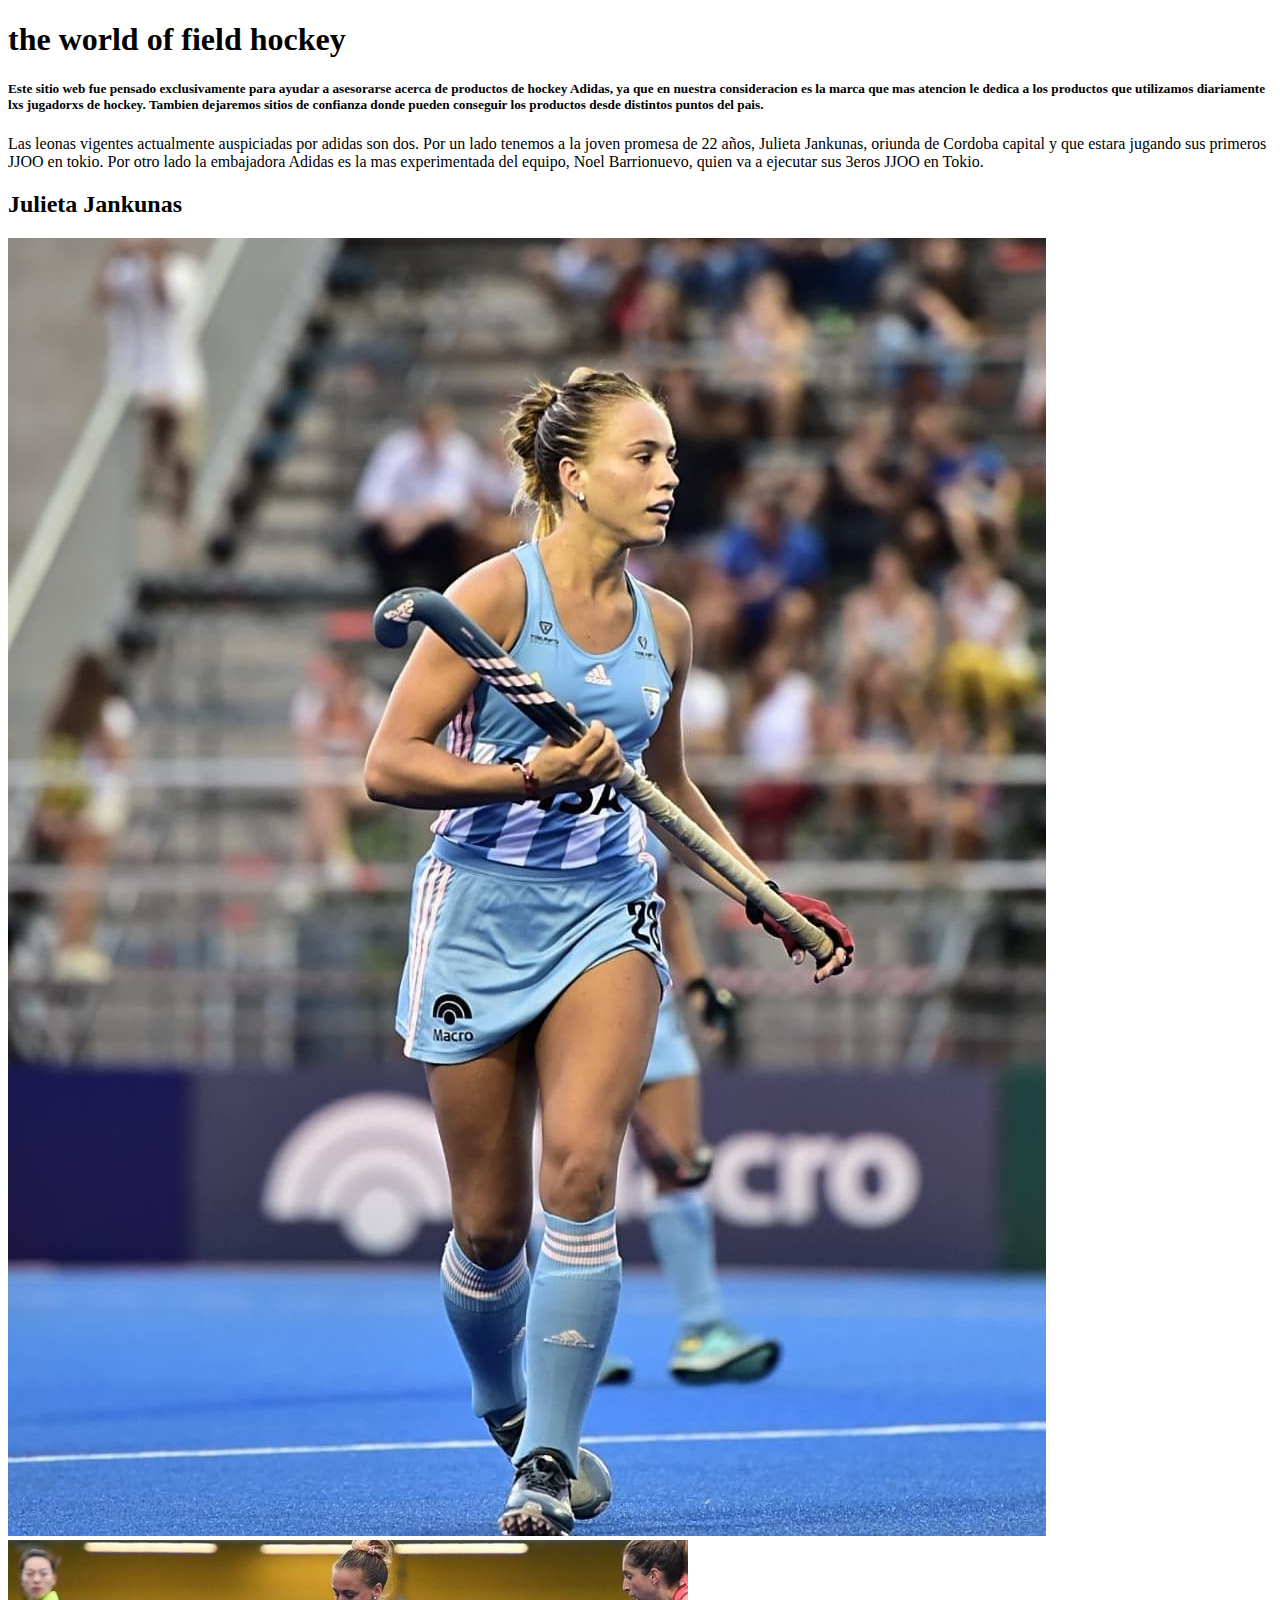
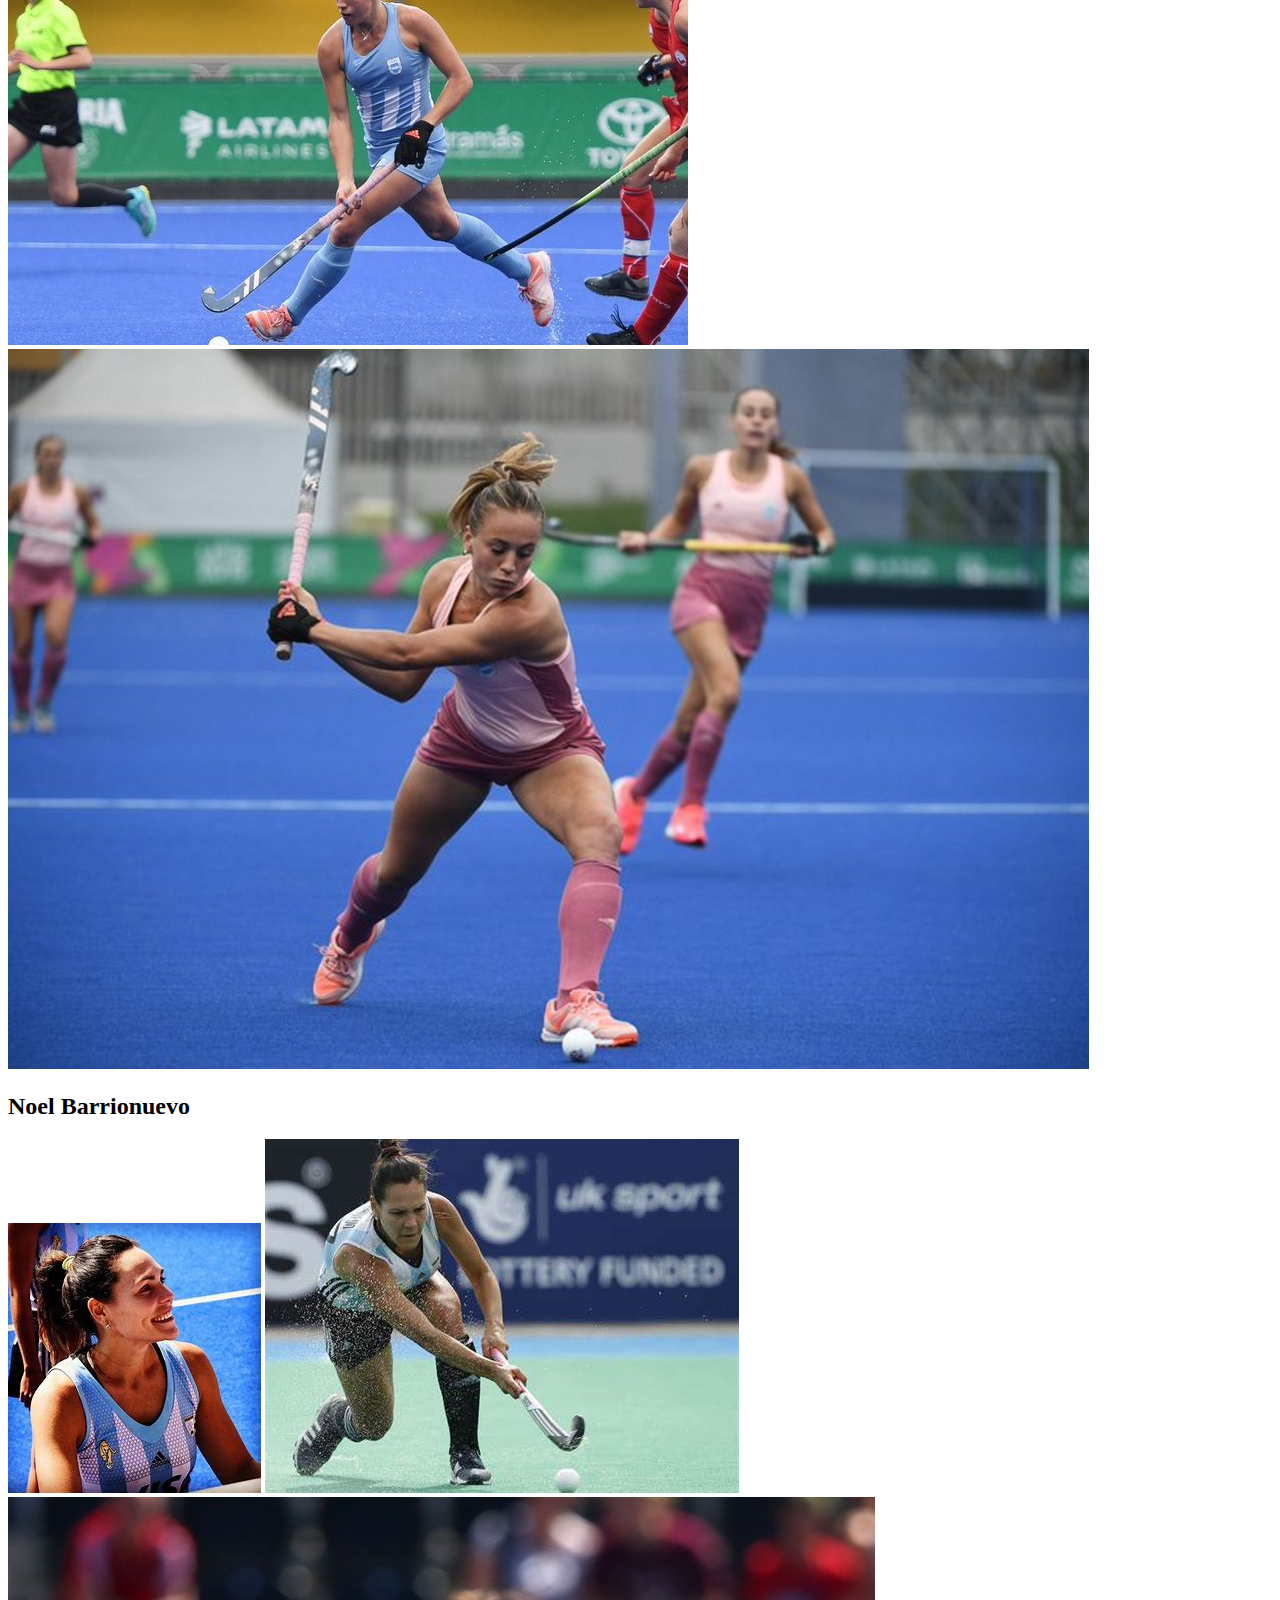
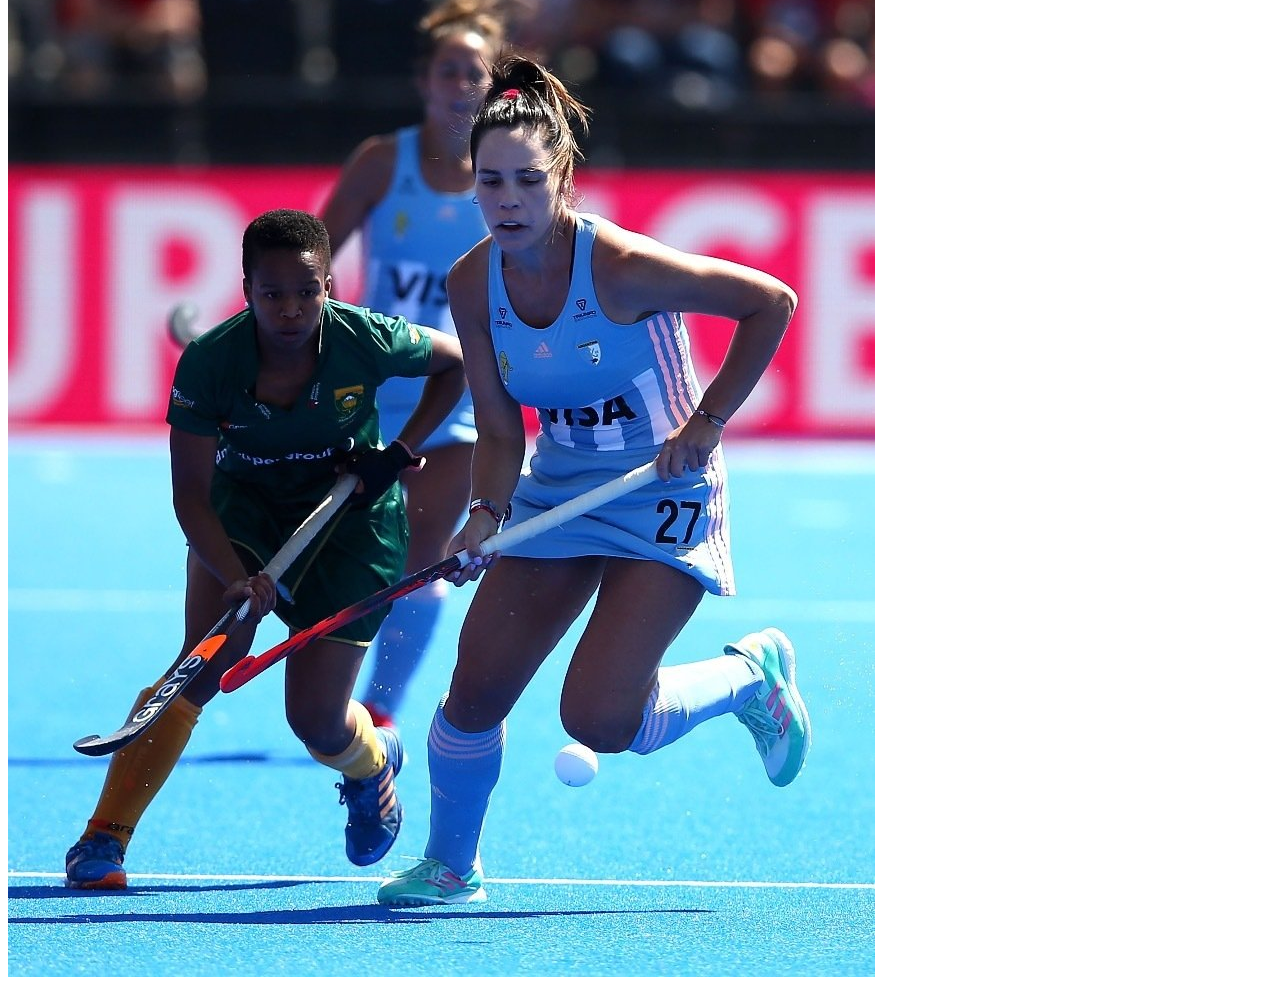
==== index.html @ fdd2796a "Agregue Header al proyecto" ====
<!DOCTYPE html>
<html lang="en">
<head>
    <meta charset="UTF-8">
    <meta http-equiv="X-UA-Compatible" content="IE=edge">
    <meta name="viewport" content="width=device-width, initial-scale=1.0">
    <title>the world of field hockey</title>
</head>
<body>
    <header>
        <h1>the world of field hockey</h1>
        <h5>Este sitio web fue pensado exclusivamente para ayudar a asesorarse acerca de
            productos de hockey Adidas, ya que en nuestra consideracion es la marca que
            mas atencion le dedica a los productos que utilizamos diariamente lxs jugadorxs 
            de hockey. Tambien dejaremos sitios de confianza donde pueden conseguir los productos
            desde distintos puntos del pais.
        </h5>

        <p>Las leonas vigentes actualmente auspiciadas por adidas son dos.
            Por un lado tenemos a la joven promesa de 22 años, Julieta Jankunas, oriunda de 
            Cordoba capital y que estara jugando sus primeros JJOO en tokio.
            Por otro lado la embajadora Adidas es la mas experimentada del equipo, Noel 
            Barrionuevo, quien va  a ejecutar sus 3eros JJOO en Tokio.
        </p>

        <div>
            <h2>Julieta Jankunas</h2>
            <section>
             <img src="images/Jankunas.jpg" alt="Imagen de Julieta Jankunas en su 1er mundial">
             <img src="images/Jankunas 2.jpeg" alt="Imagen de Julieta Jankunas en su 1er mundial">
             <img src="images/Jankunas 3.jpeg" alt="Imagen de Julieta Jankunas en su 1er mundial">
            </section>
        </div>

        <div>
            <h2>Noel Barrionuevo</h2>
            <section>
                <img src="images/Barrionuevo.jpeg" alt="Imagen de Noel Barrionuevo Champions trophy 2018">
                <img src="images/Barrionuevo 2.jpeg" alt="Imagen de Noel Barrionuevo en JJOO Londres 2012">
                <img src="images/Barrionuevo 3.jpg" alt="Imagen de Noel Barrionuevo JJOO Rio 2016">
            </section>
        </div>

    </header>
    
</body>
</html>
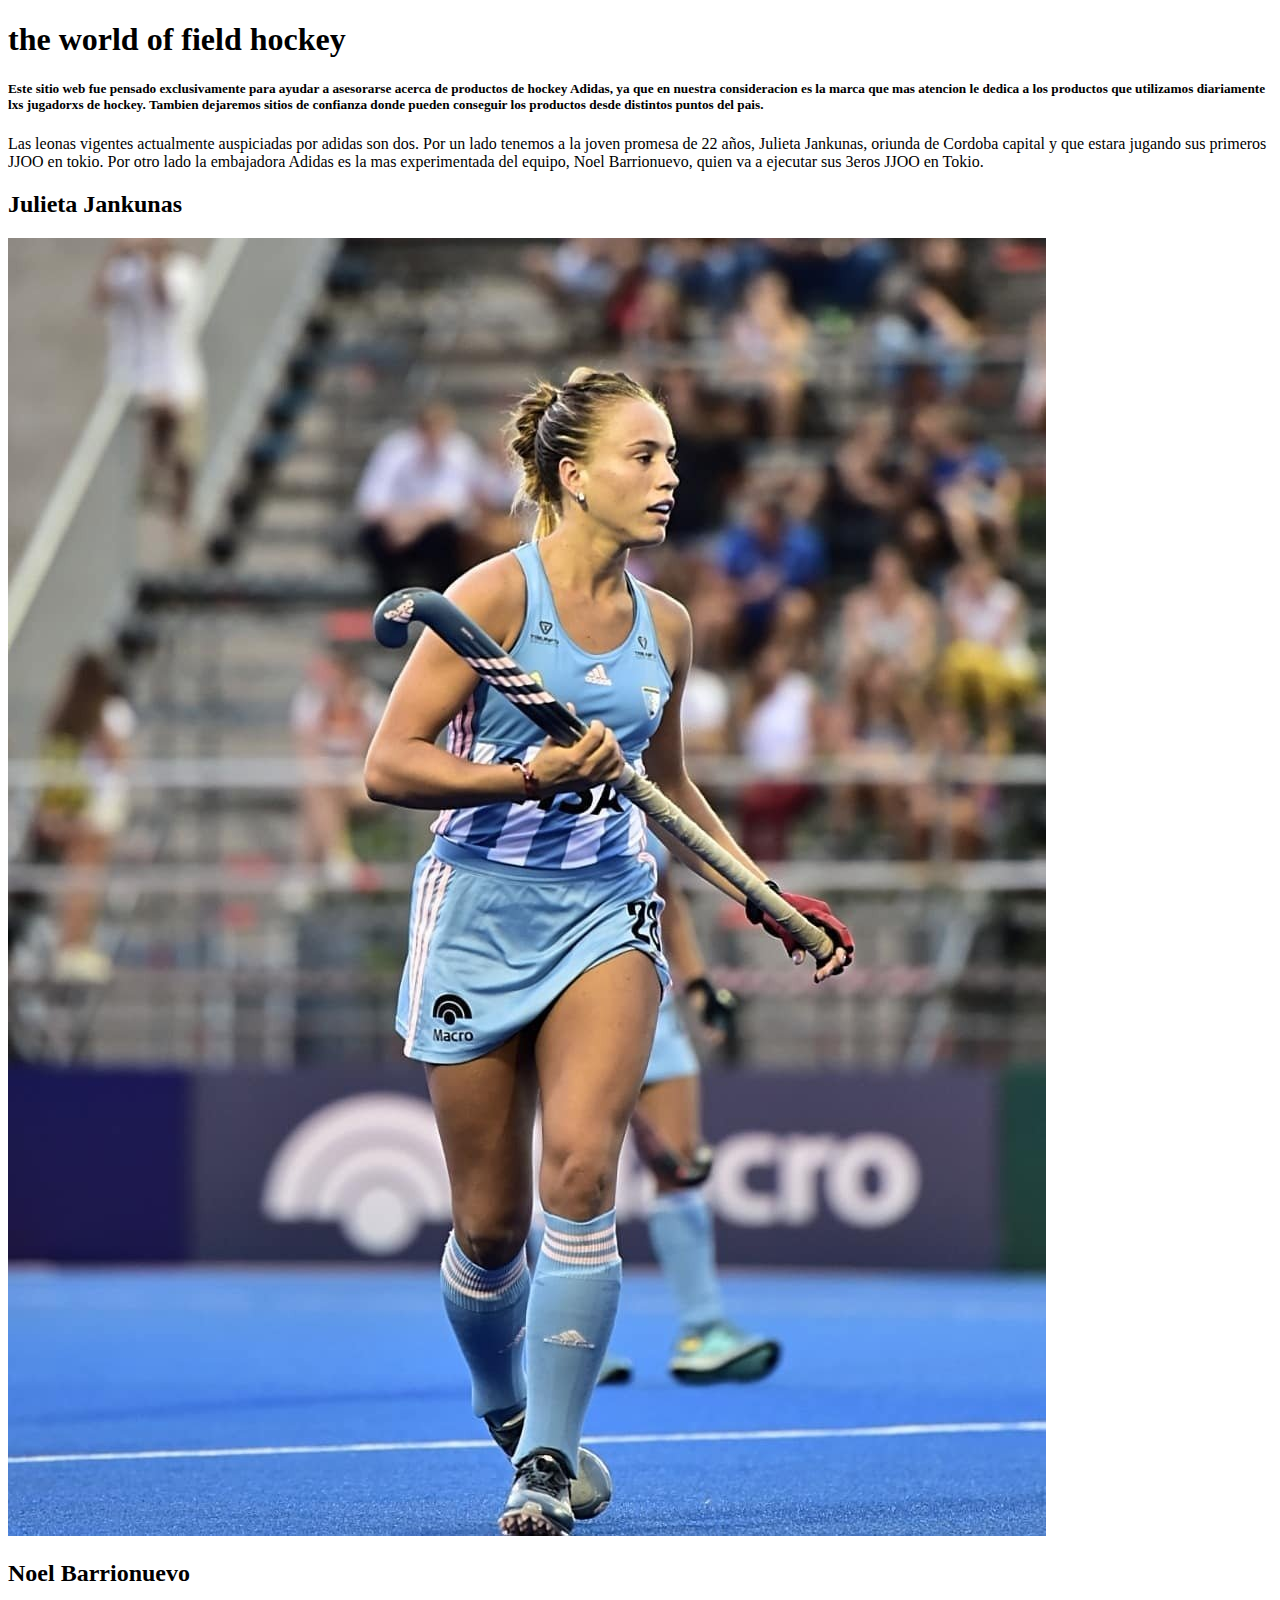
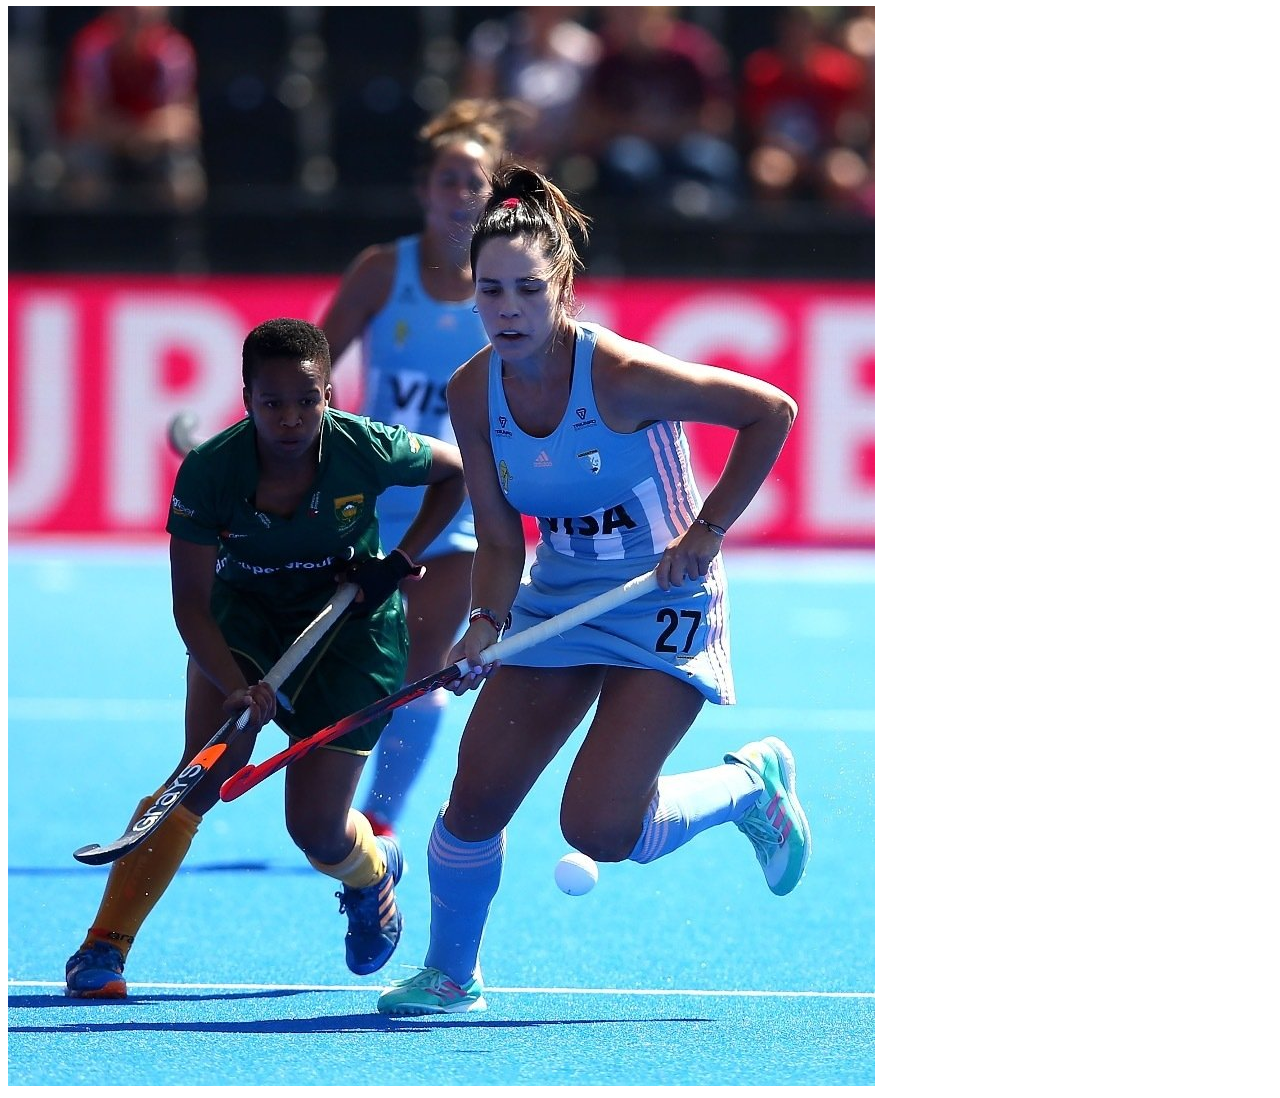
==== commit 49886d36: "Modifique el header" ====
--- a/index.html
+++ b/index.html
@@ -27,17 +27,13 @@
             <h2>Julieta Jankunas</h2>
             <section>
              <img src="images/Jankunas.jpg" alt="Imagen de Julieta Jankunas en su 1er mundial">
-             <img src="images/Jankunas 2.jpeg" alt="Imagen de Julieta Jankunas en su 1er mundial">
-             <img src="images/Jankunas 3.jpeg" alt="Imagen de Julieta Jankunas en su 1er mundial">
             </section>
         </div>
 
         <div>
             <h2>Noel Barrionuevo</h2>
             <section>
-                <img src="images/Barrionuevo.jpeg" alt="Imagen de Noel Barrionuevo Champions trophy 2018">
-                <img src="images/Barrionuevo 2.jpeg" alt="Imagen de Noel Barrionuevo en JJOO Londres 2012">
-                <img src="images/Barrionuevo 3.jpg" alt="Imagen de Noel Barrionuevo JJOO Rio 2016">
+                <img src="images/Barrionuevo 3.jpg" alt="Imagen de Noel Barrionuevo Champions trophy 2018">
             </section>
         </div>
 
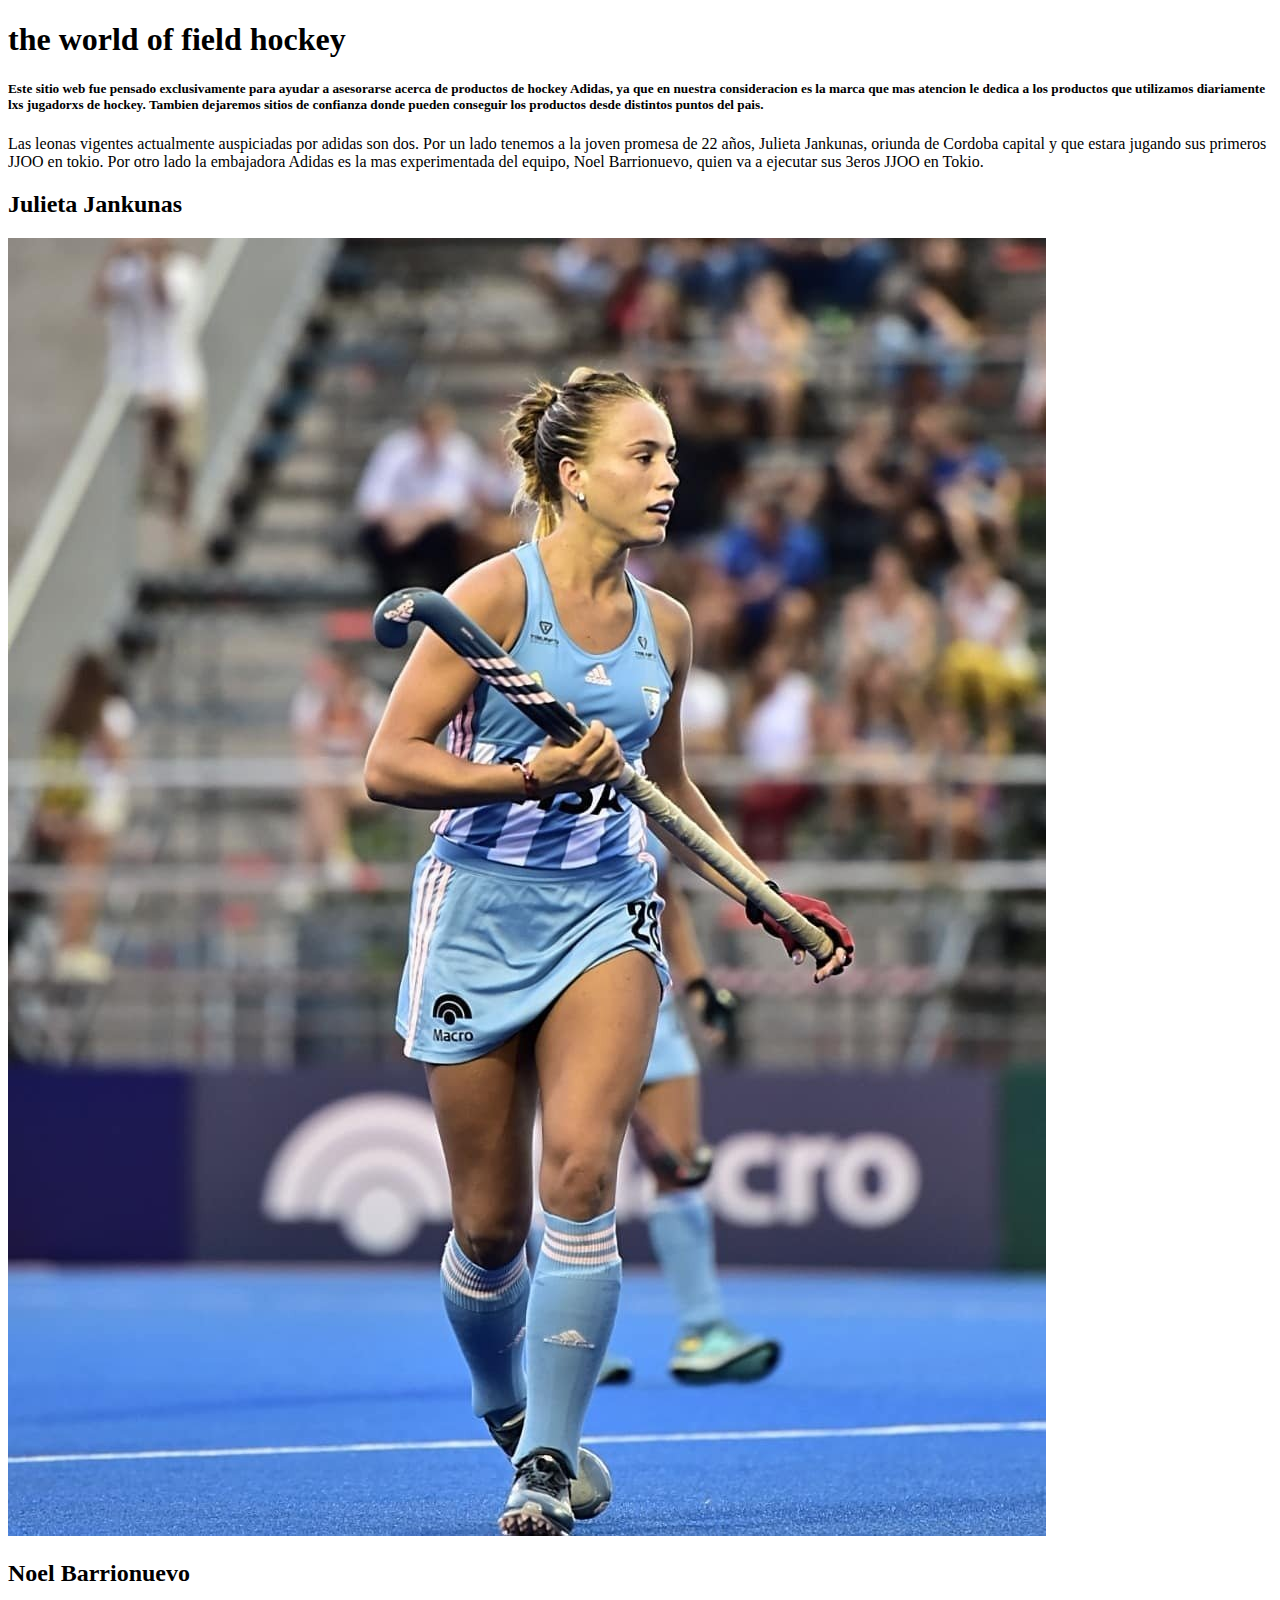
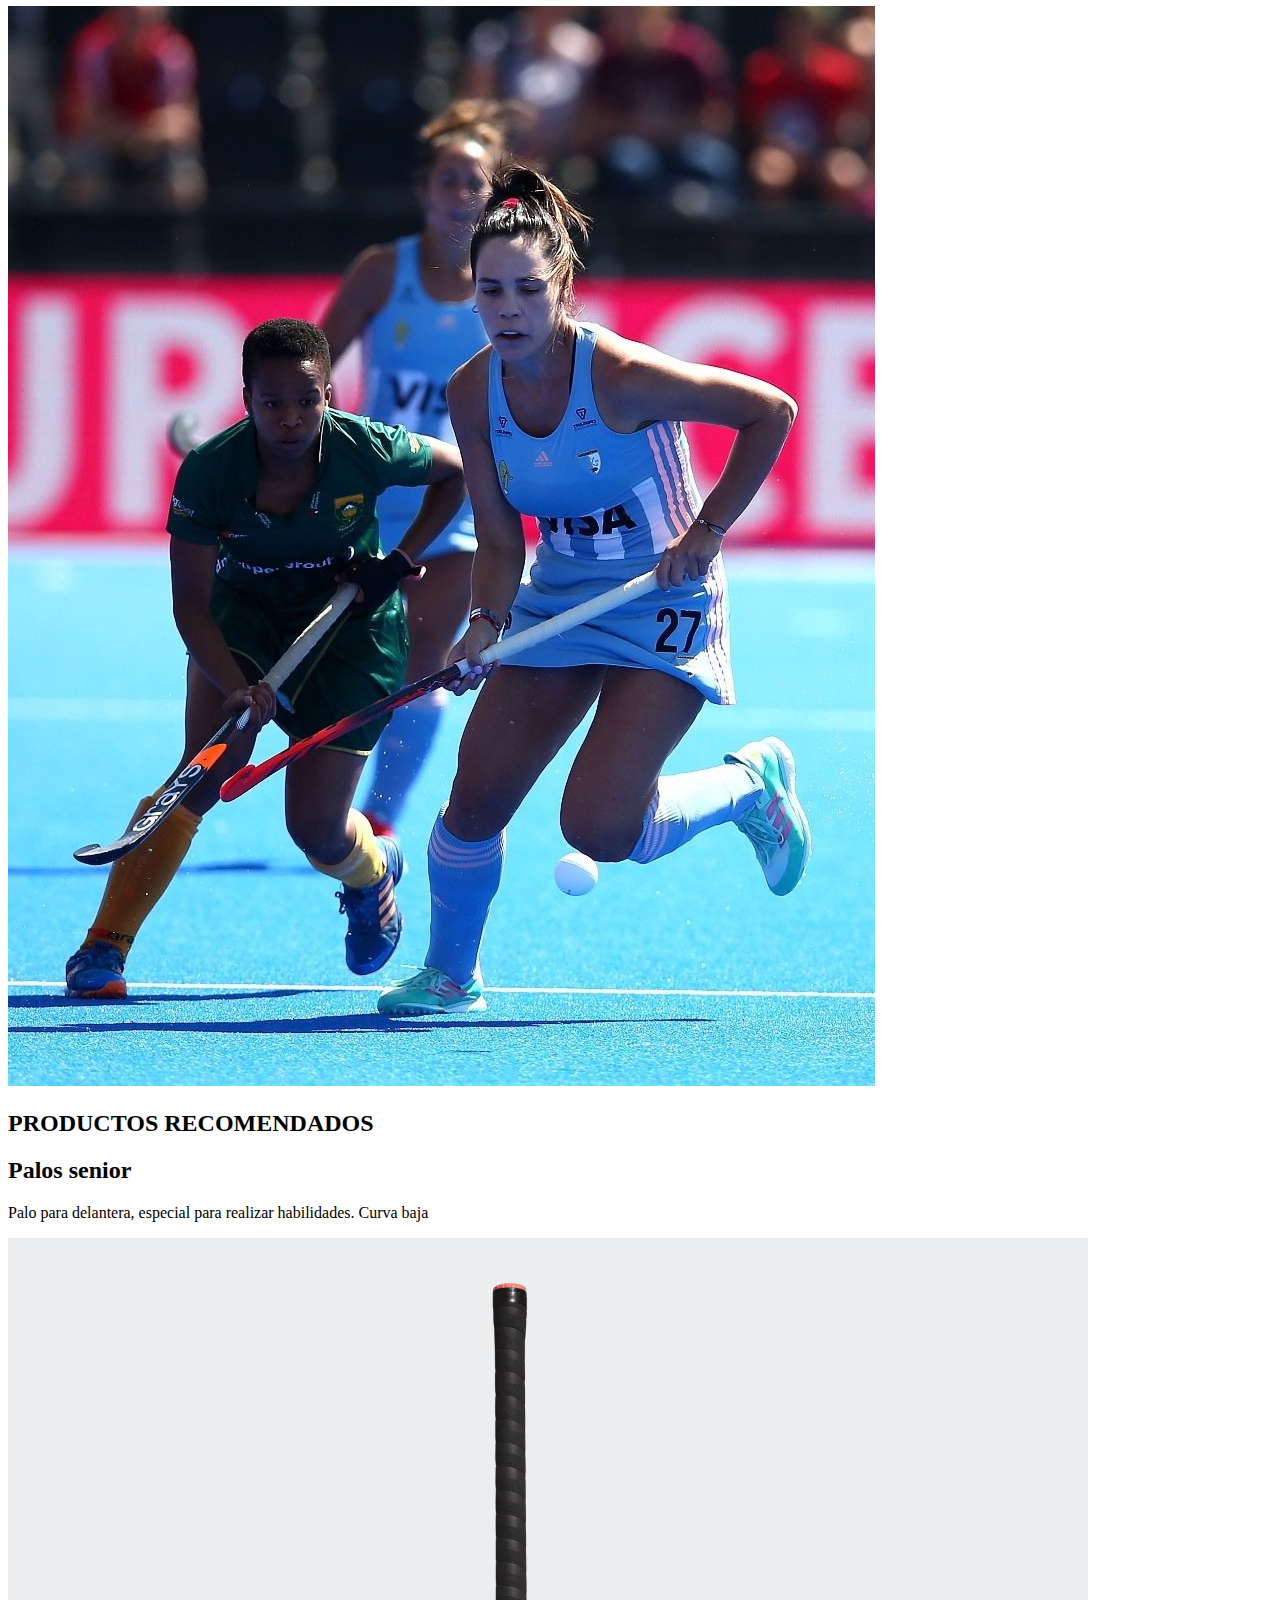
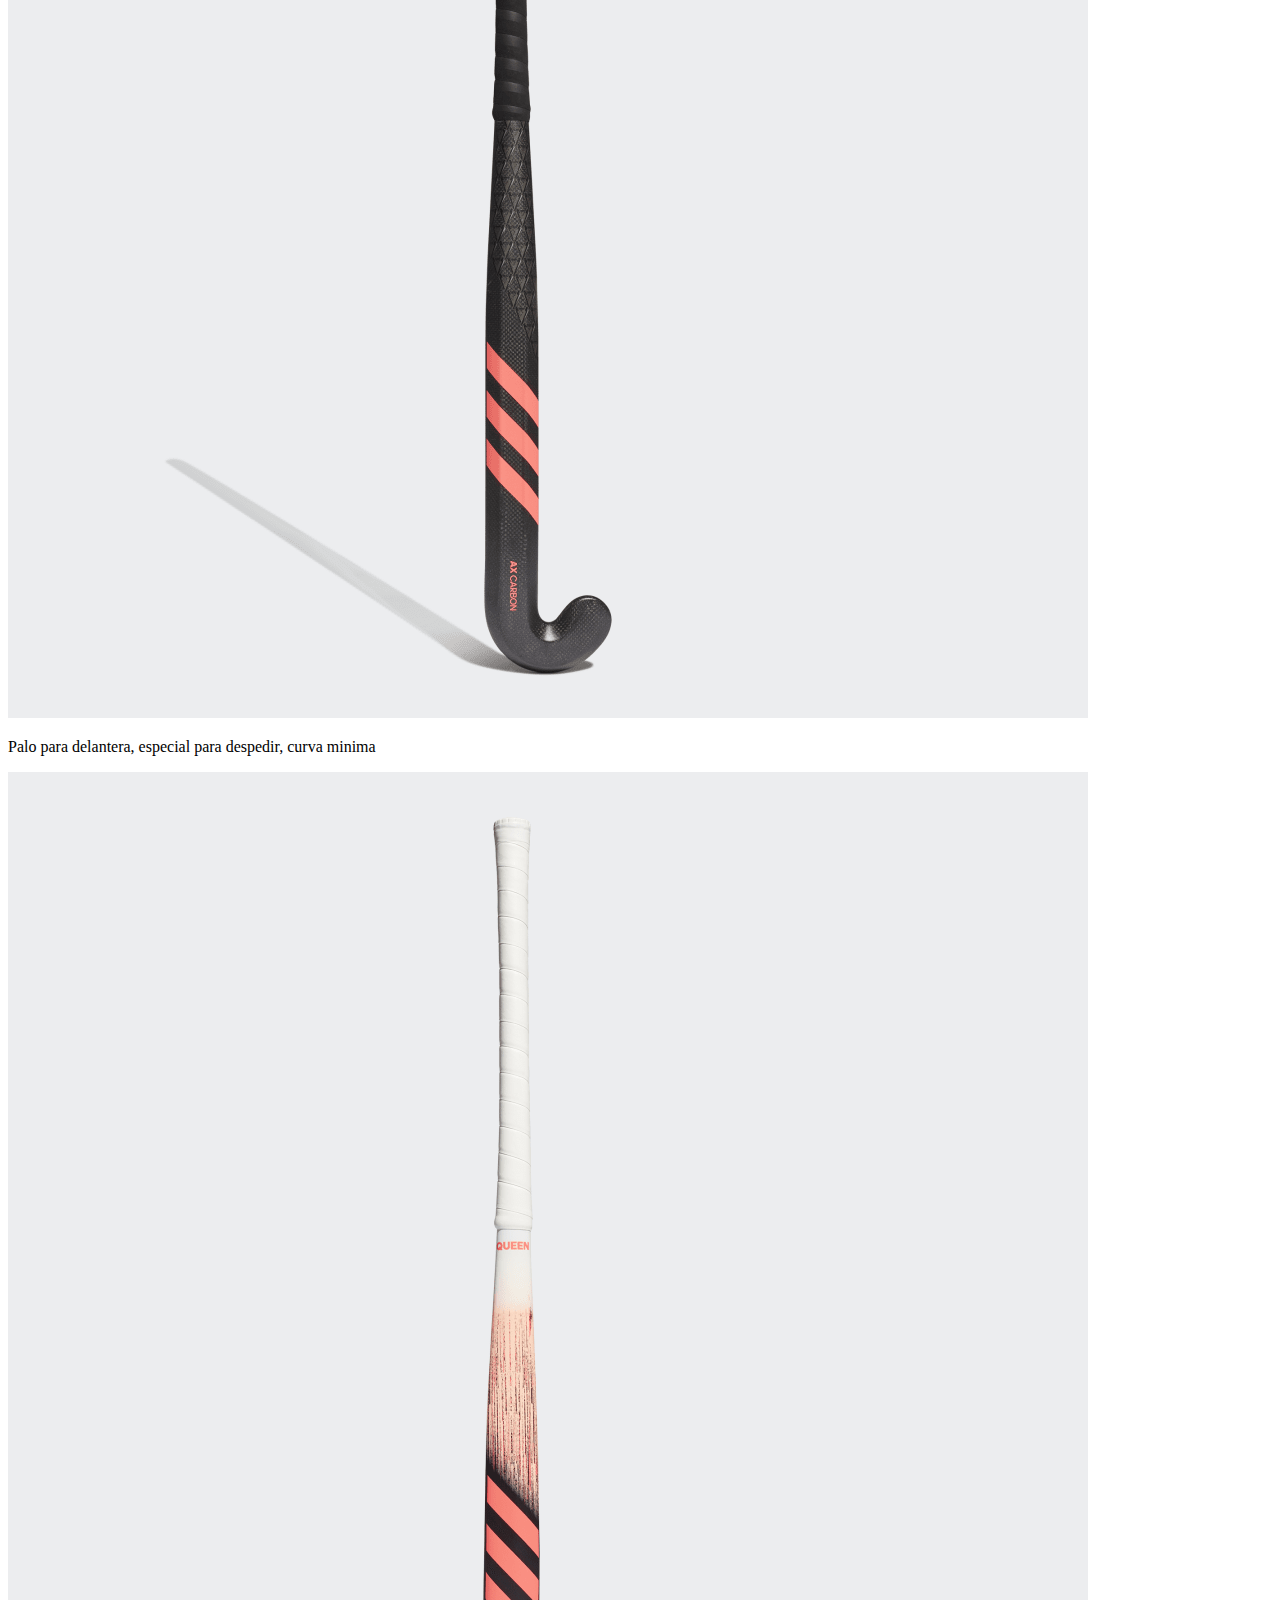
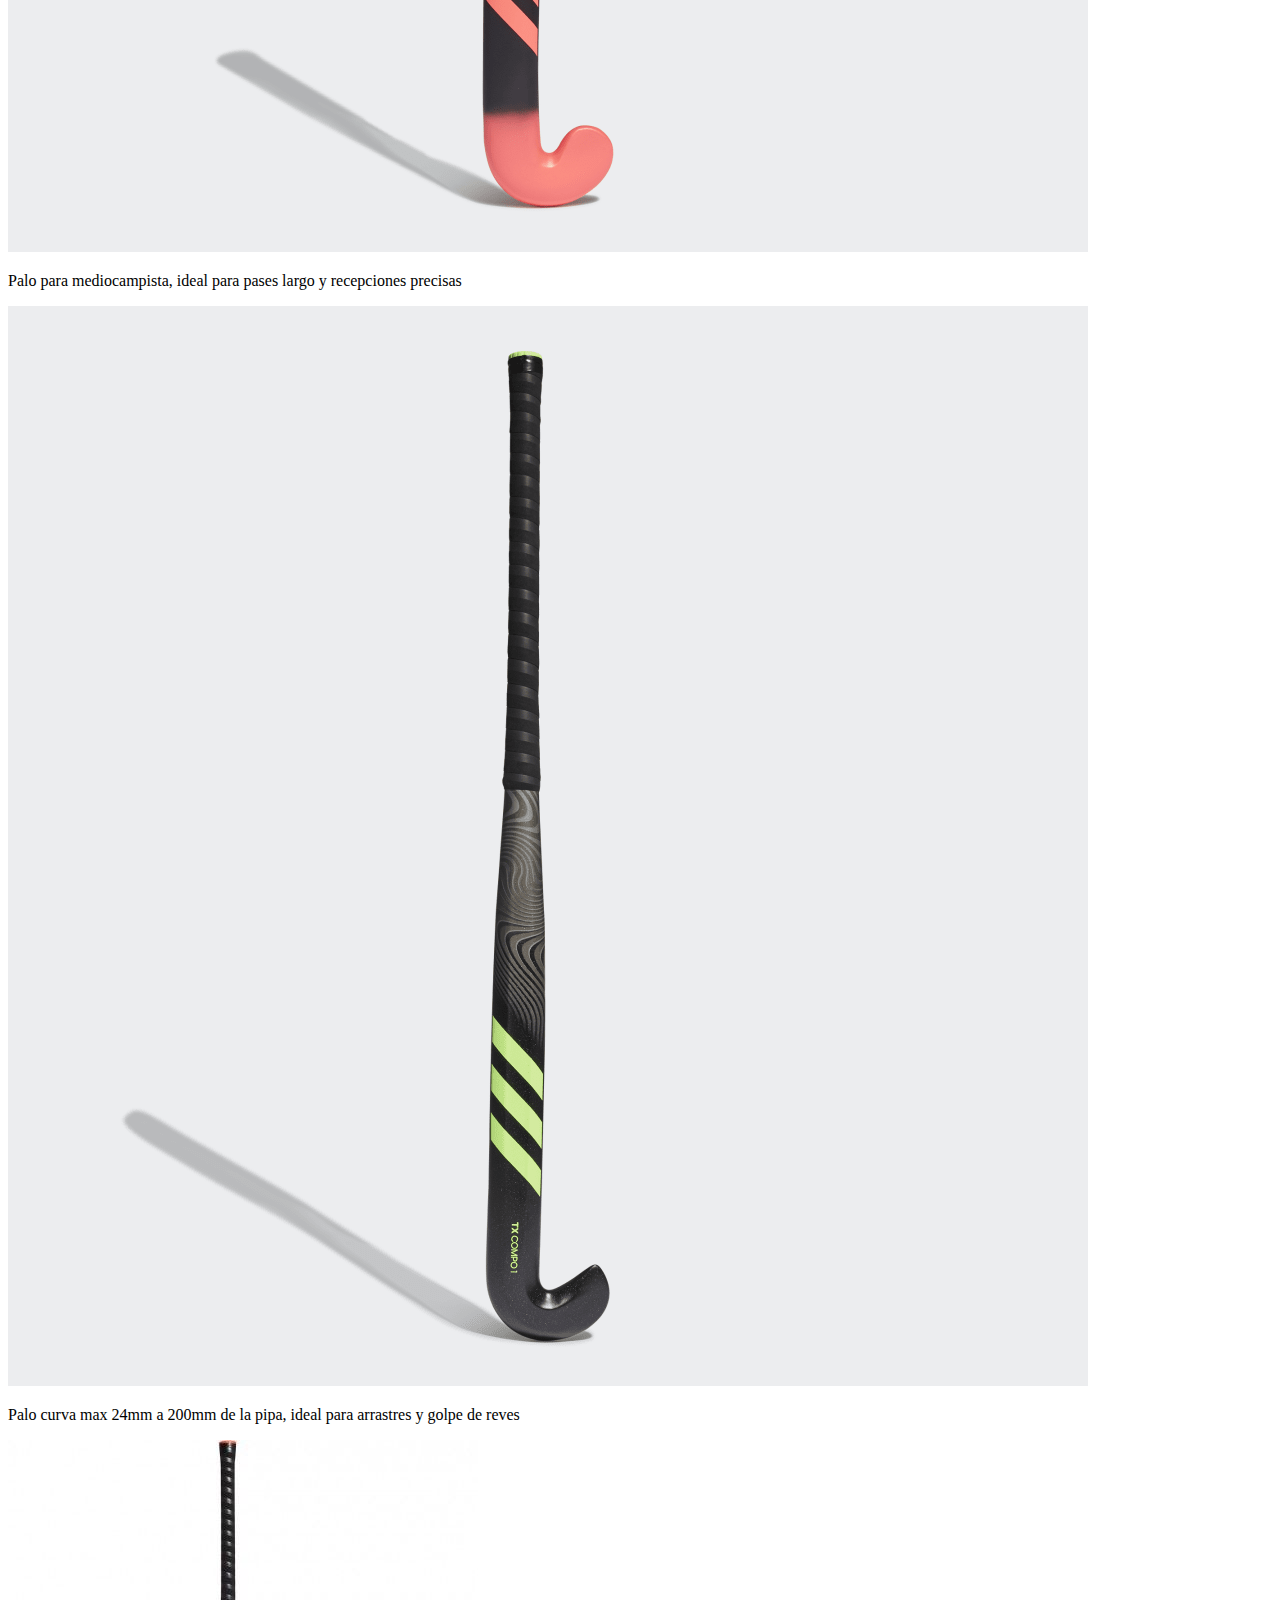
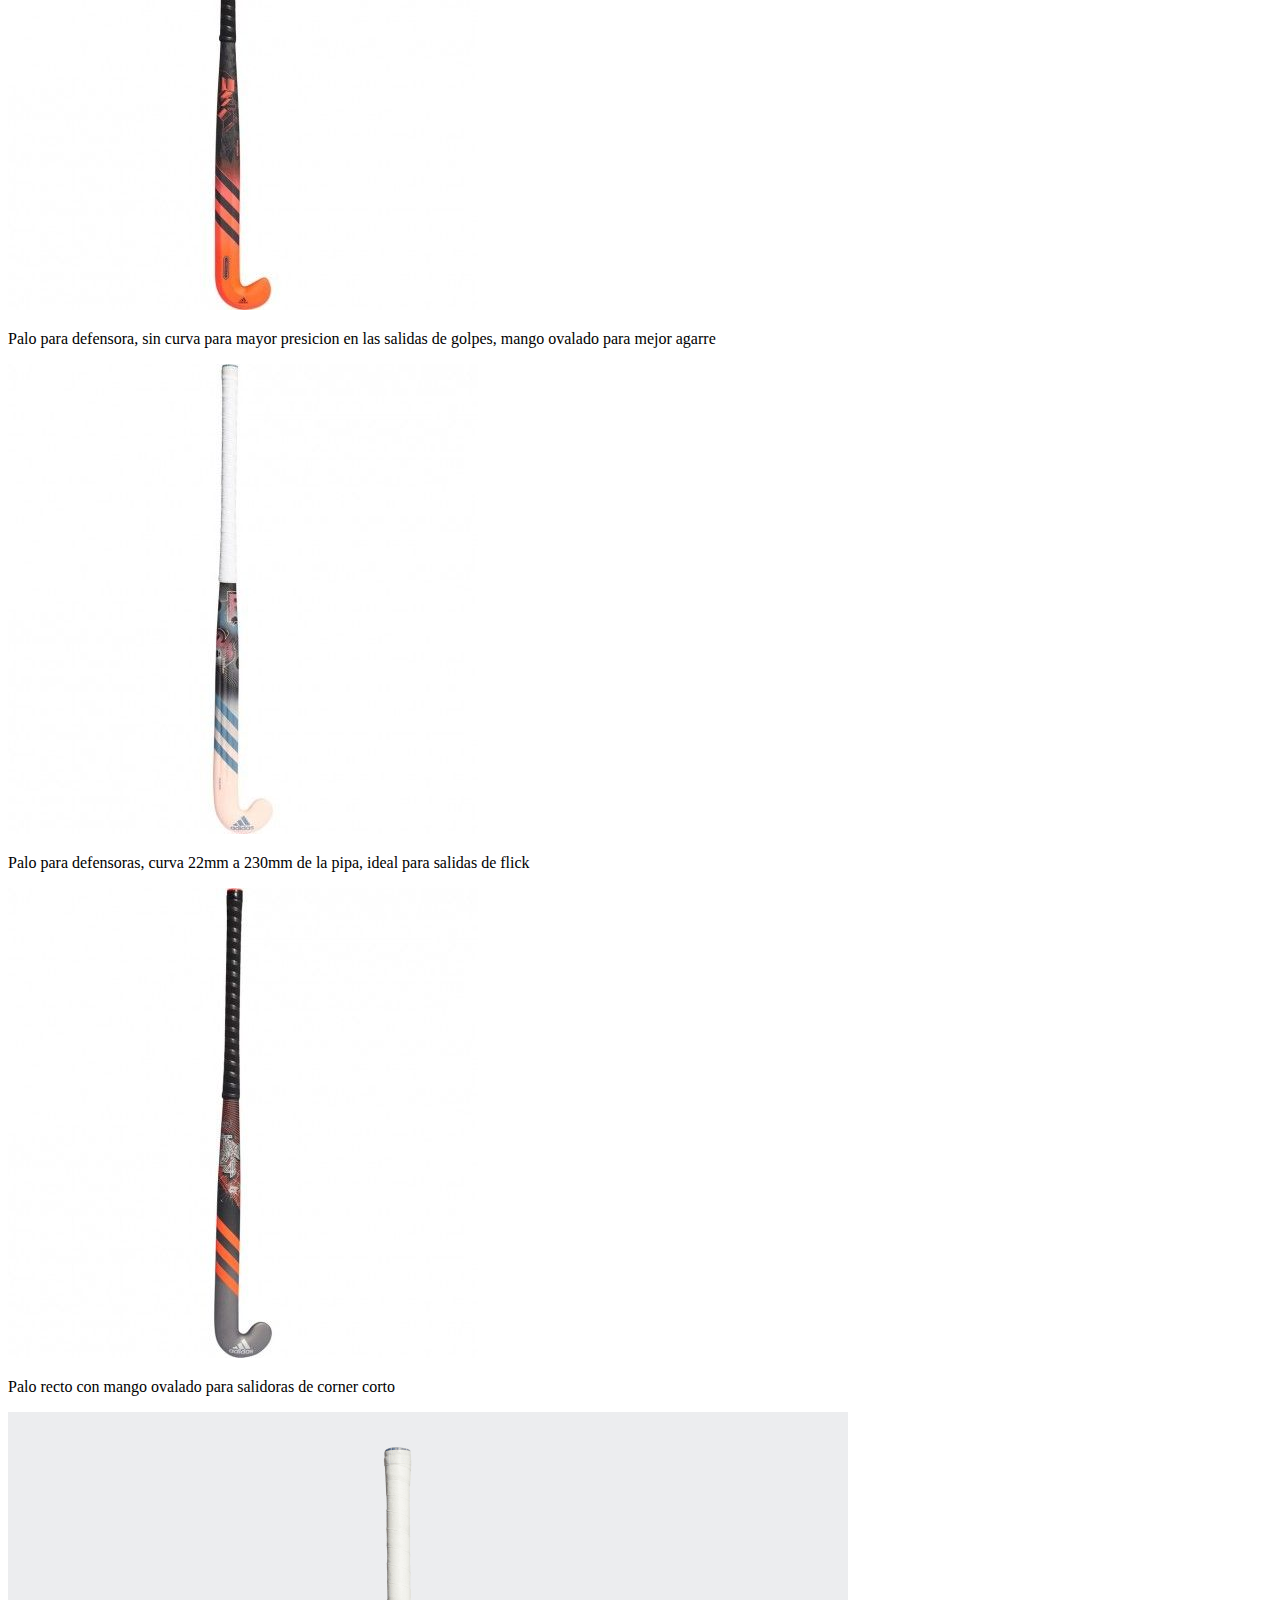
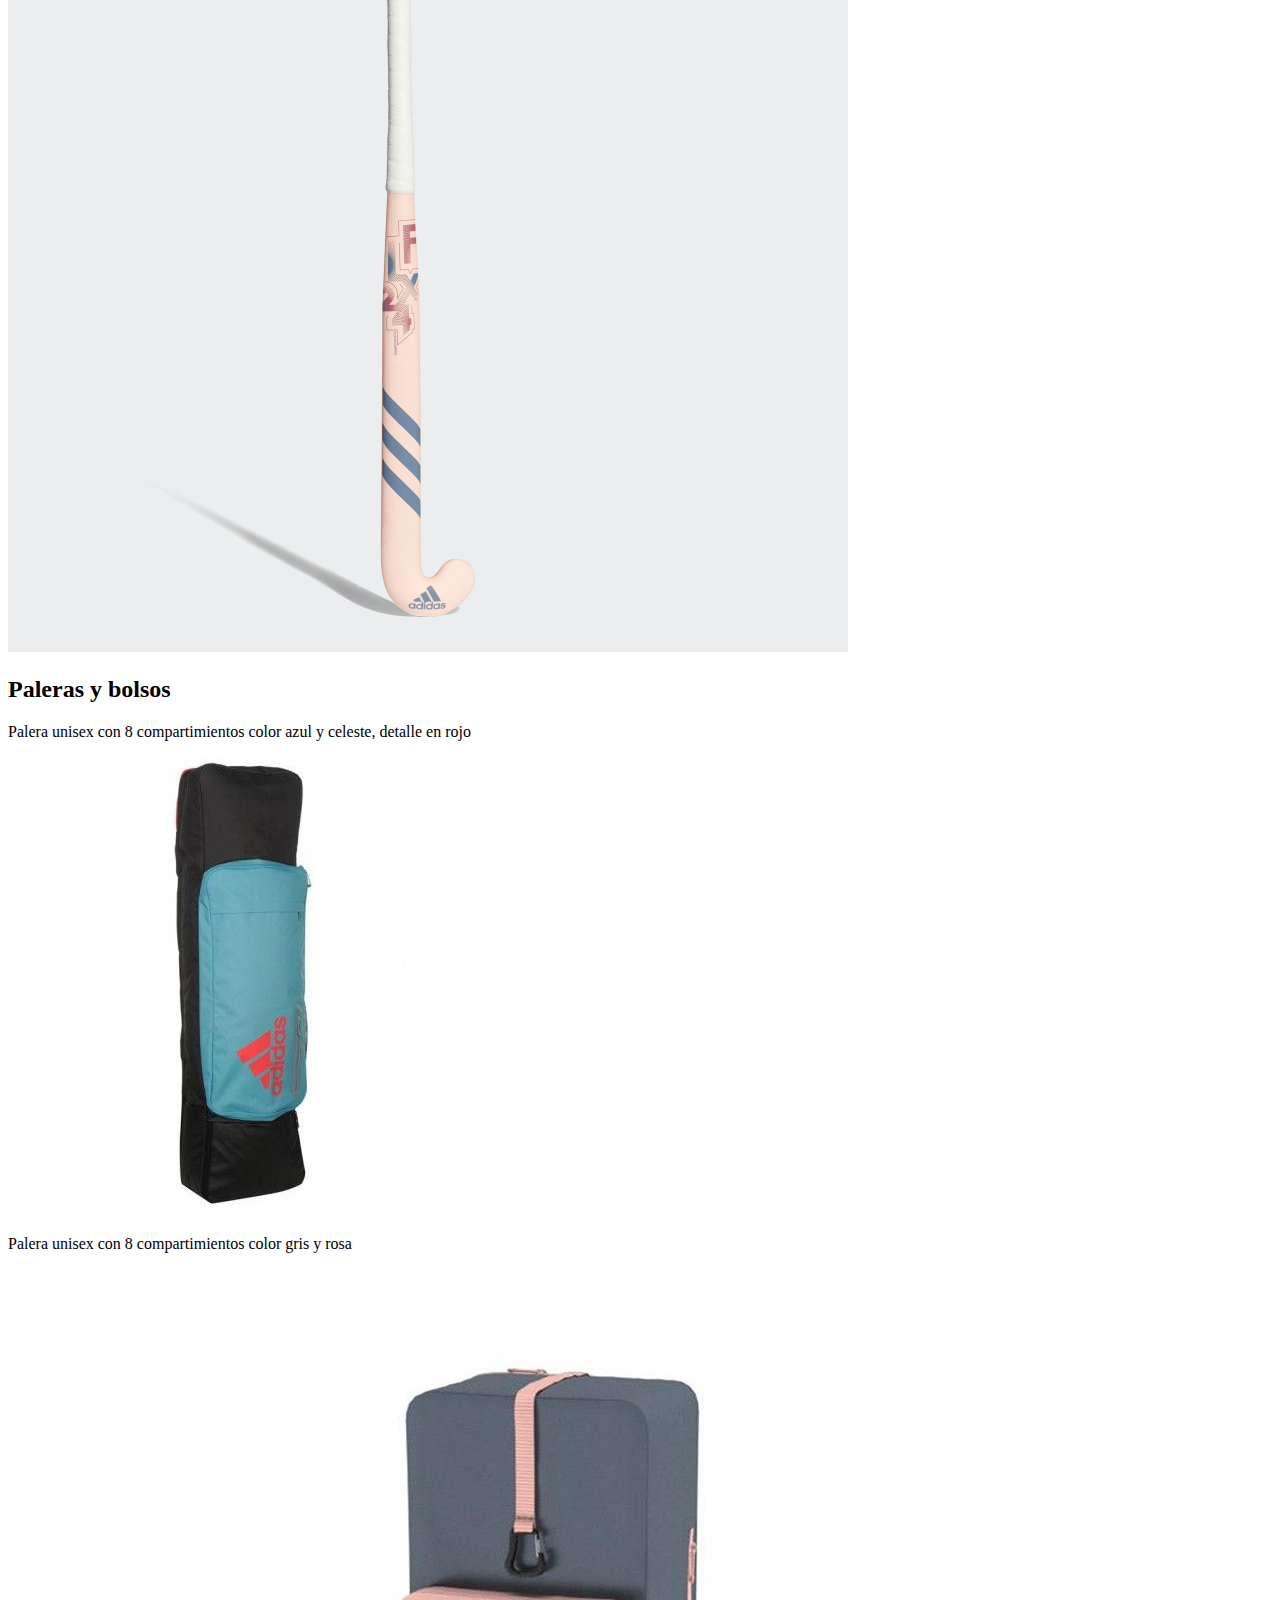
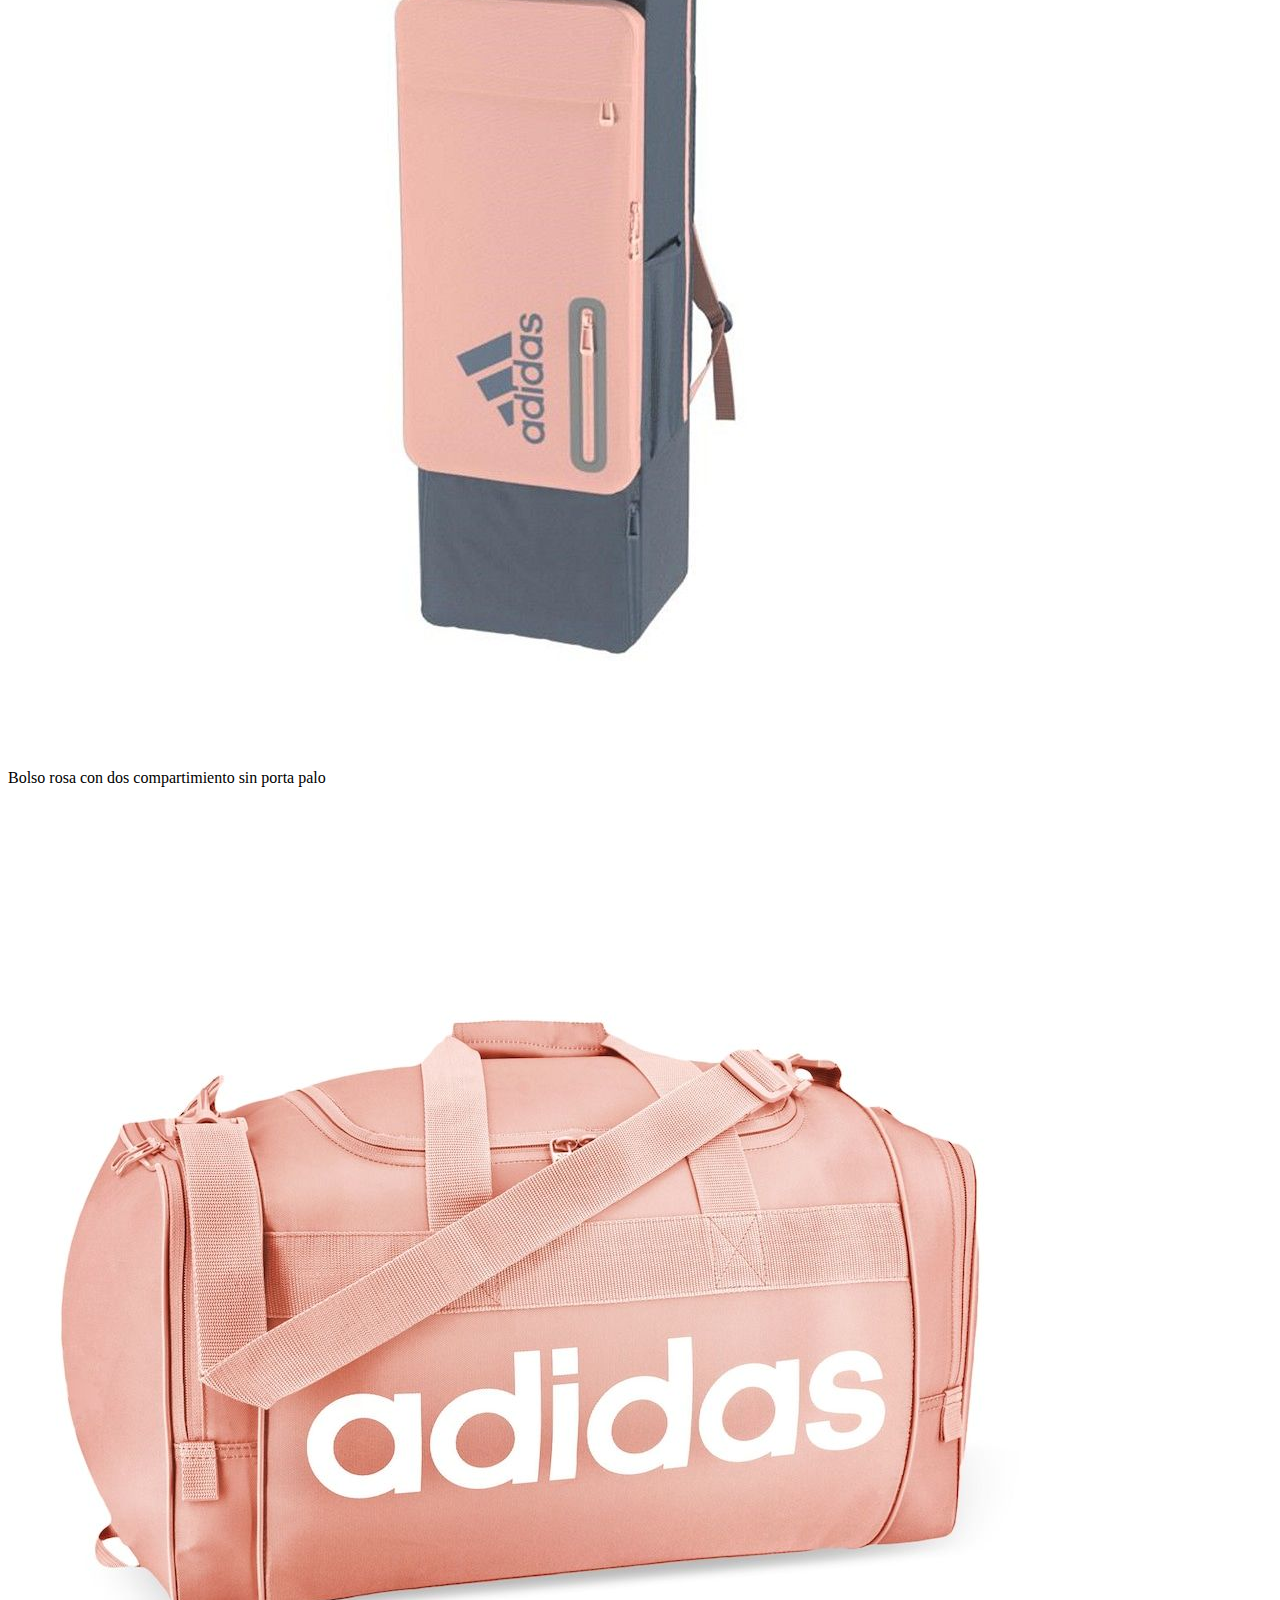
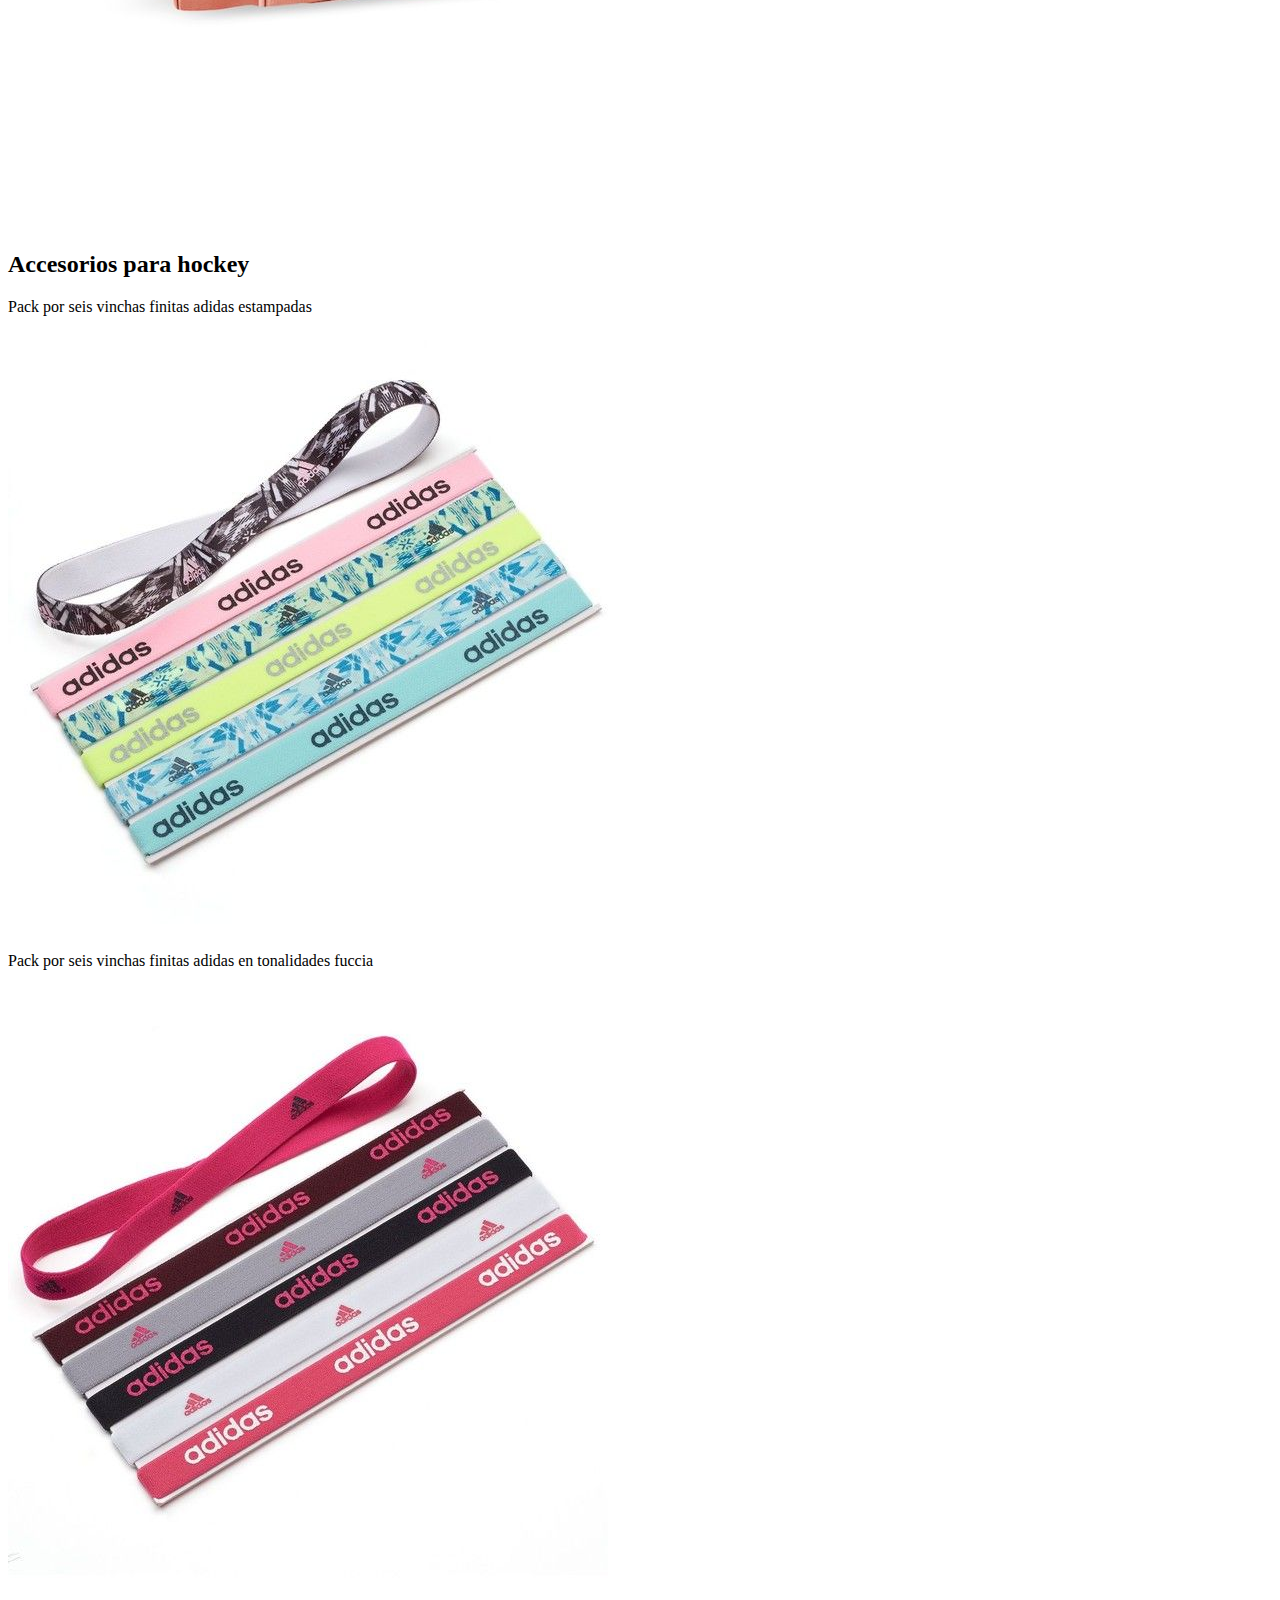
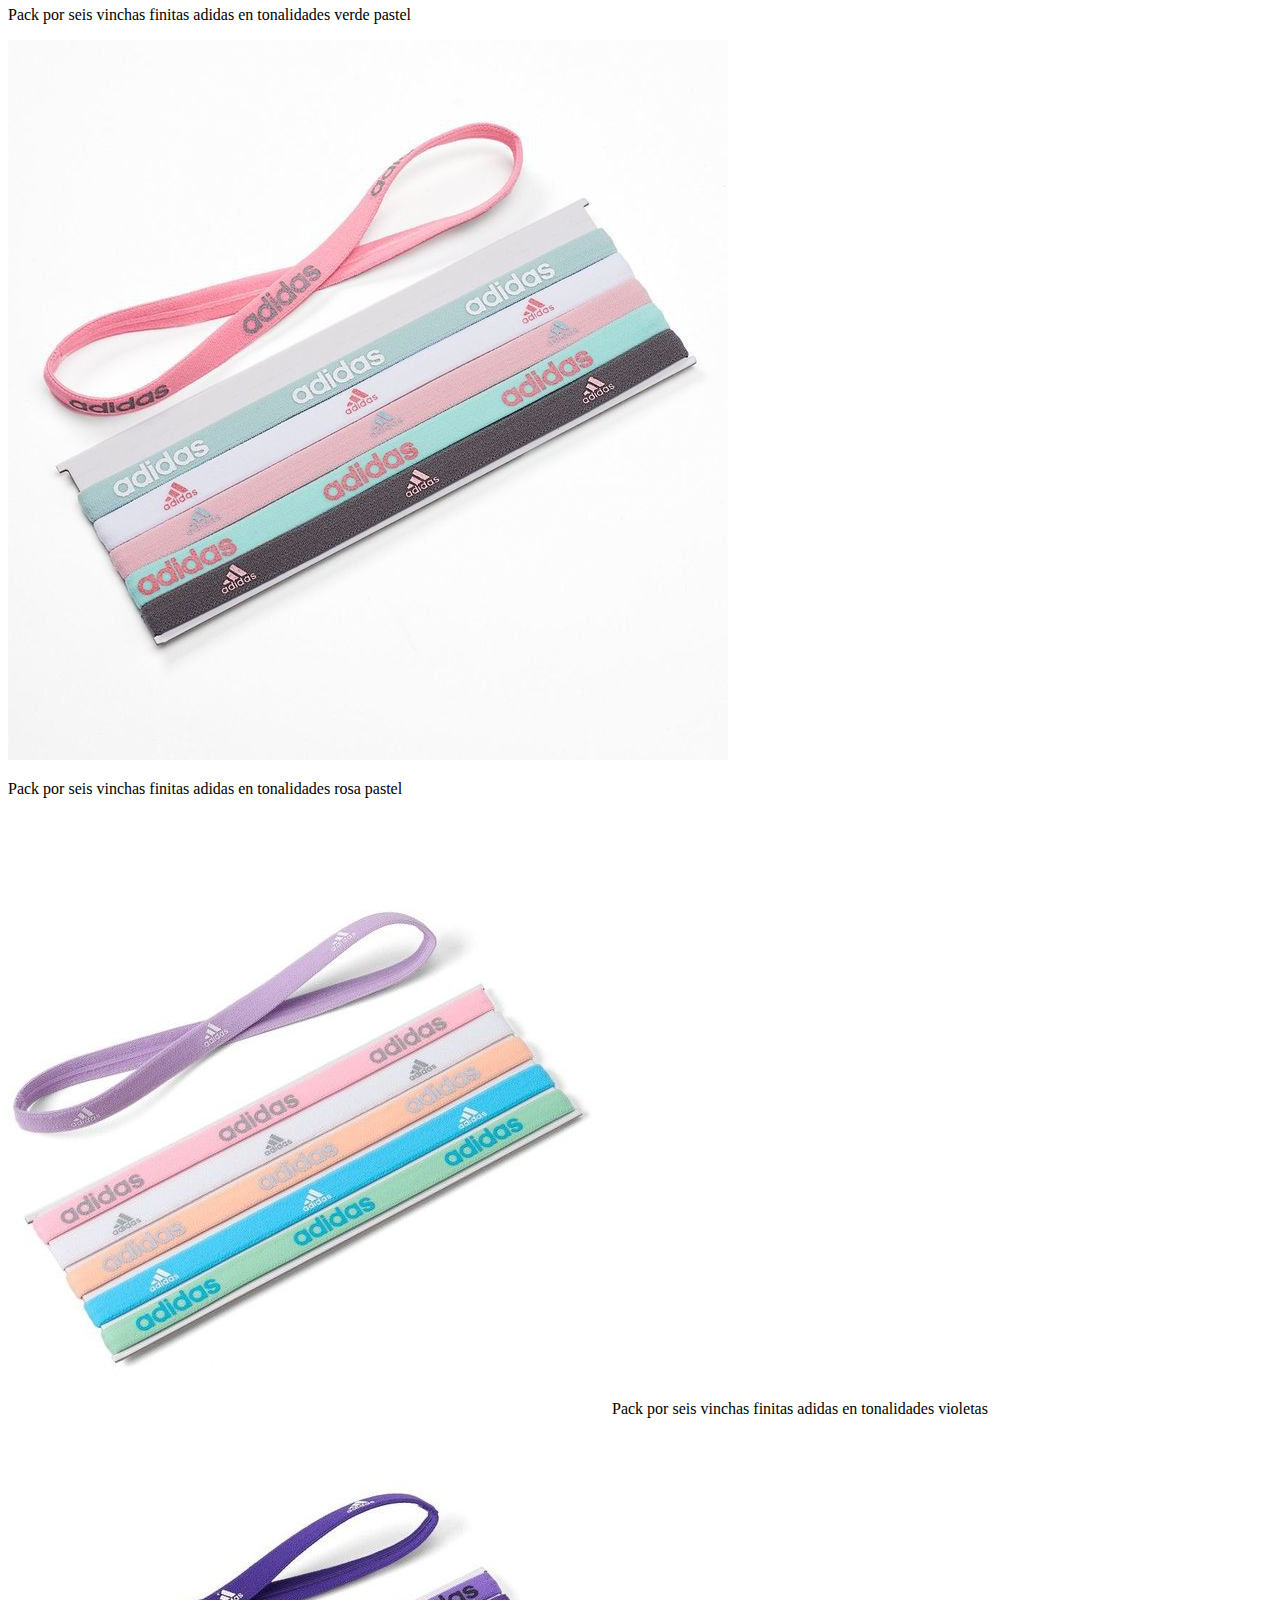
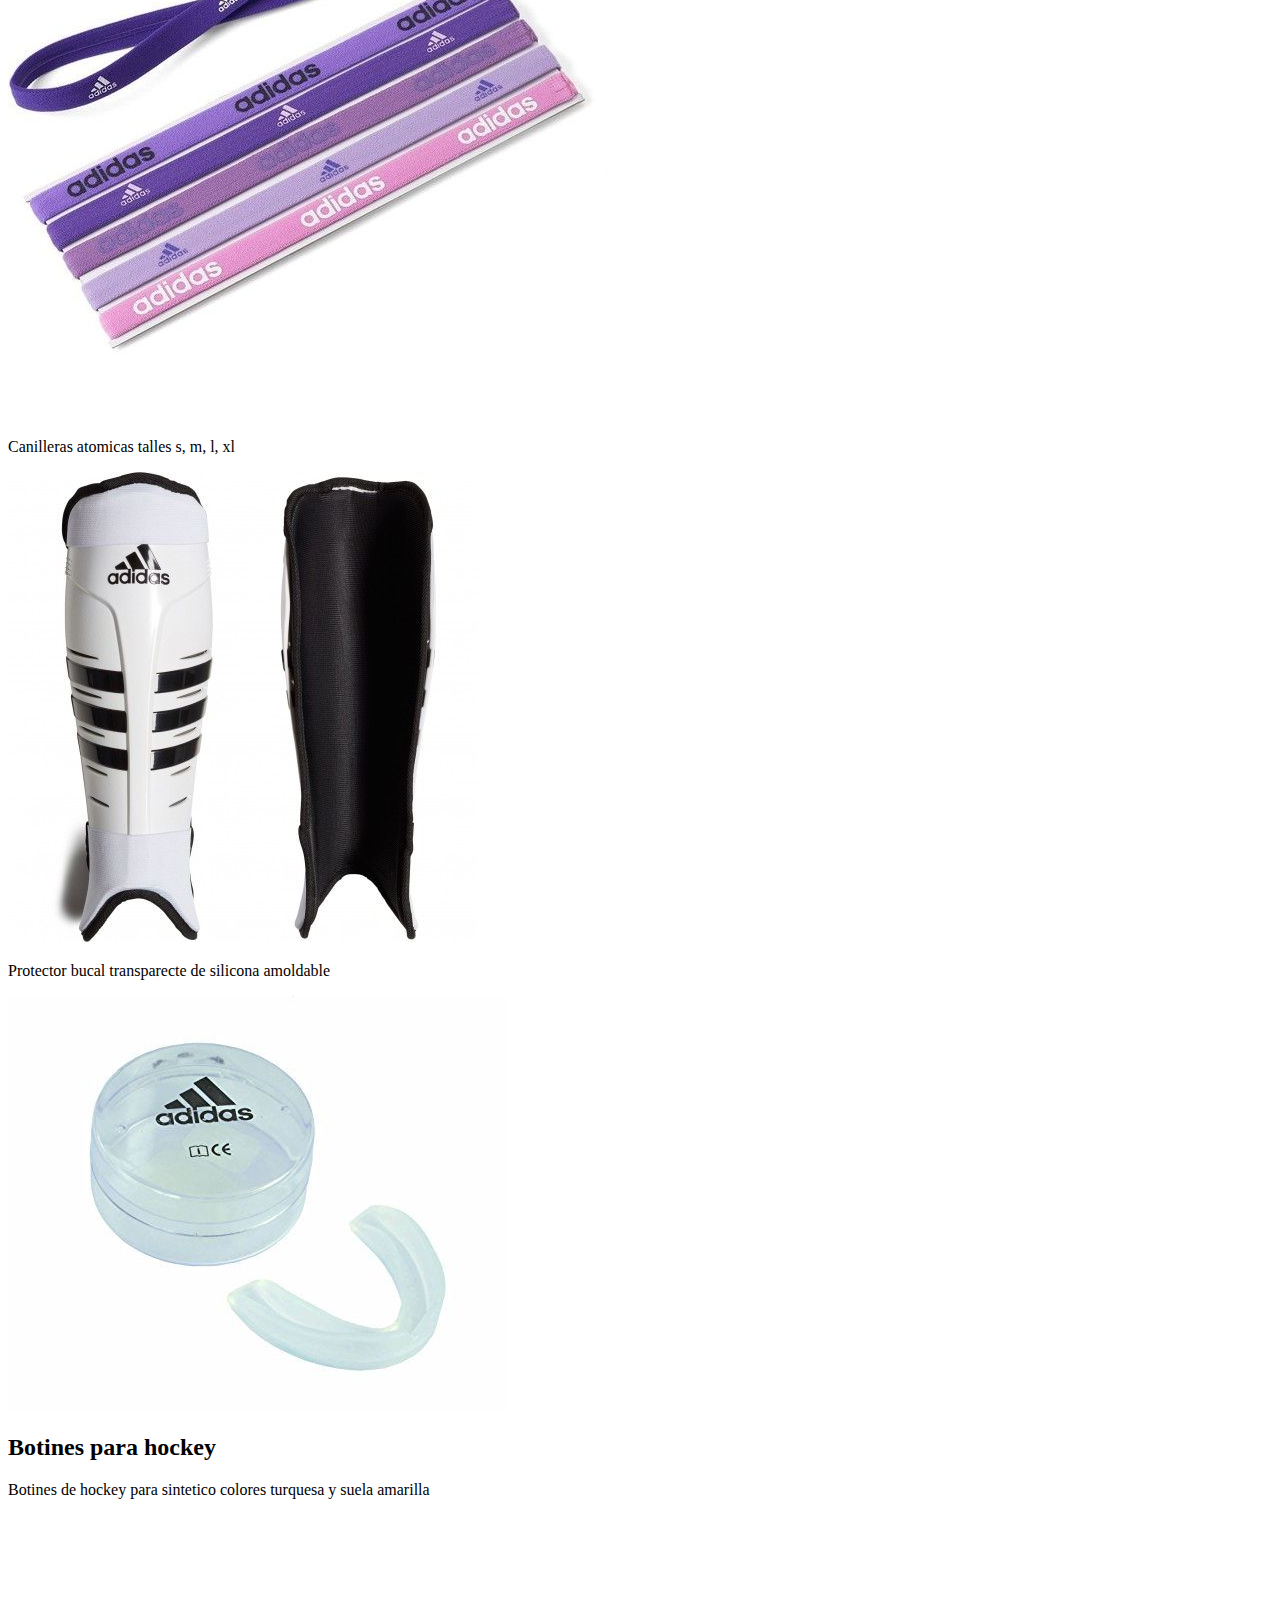
==== commit d484ec68: "Agregue article al proyecto con 1 seccion y 4 div" ====
--- a/index.html
+++ b/index.html
@@ -36,8 +36,82 @@
                 <img src="images/Barrionuevo 3.jpg" alt="Imagen de Noel Barrionuevo Champions trophy 2018">
             </section>
         </div>
+    </header>
 
-    </header>
+    <article>
+      <section>
+         <h2>PRODUCTOS RECOMENDADOS</h2>
+
+         <h2>Palos senior</h2>
+         <div>
+             <p>Palo para delantera, especial para realizar habilidades. Curva baja</p>
+             <img src="images/Stick de hockey AX Carbon.png" alt="Palo para delantera, especial para realizar habilidades. Curva baja">
+             <p>Palo para delantera, especial para despedir, curva minima</p>
+             <img src="images/Stick de hockey Queen Junior.png" alt="Palo para delantera, especial para despedir, curva minima">
+             <p>Palo para mediocampista, ideal para pases largo y recepciones precisas</p>
+             <img src="images/Stick de hockey TX Compo 1 (1).png" alt="Palo para mediocampista, ideal para pases largo y recepciones precisas">
+             <p>Palo curva max 24mm a 200mm de la pipa, ideal para arrastres y golpe de reves</p>
+             <img src="images/stick DF24 Carbon.jpeg" alt="Palo curva max 24mm a 200mm de la pipa, ideal para arrastres y golpe de reves">
+             <p>Palo para defensora, sin curva para mayor presicion en las salidas de golpes, mango ovalado para mejor agarre</p>
+             <img src="images/stick FLX24 Compo 1.jpeg" alt="Palo para defensora, sin curva para mayor presicion en las salidas de golpes, mango ovalado para mejor agarre">
+             <p>Palo para defensoras, curva 22mm a 230mm de la pipa, ideal para salidas de flick</p>
+             <img src="images/stick TX24 Compo 2.jpeg" alt="Palo para defensoras, curva 22mm a 230mm de la pipa, ideal para salidas de flick">
+             <p>Palo recto con mango ovalado para salidoras de corner corto</p>
+             <img src="images/Sticks _adidas UK.png" alt="Palo recto con mango ovalado para salidoras de corner corto">
+         </div>
+
+         <h2>Paleras y bolsos</h2>
+         <div>
+             <p>Palera unisex con 8 compartimientos color azul y celeste, detalle en rojo</p>
+             <img src="images/palera adidas azul.jpeg" alt="Palera unisex con 8 compartimientos color azul y celeste, detalle en rojo">
+             <p>Palera unisex con 8 compartimientos color gris y rosa</p>
+             <img src="images/palera adidas rosa.jpeg" alt="Palera unisex con 8 compartimientos color gris y rosa">
+             <p>Bolso rosa con dos compartimiento sin porta palo</p>
+             <img src="images/bolso rosa adidas.jpeg" alt="Bolso rosa con dos compartimiento sin porta palo">
+         </div>
+
+         <h2>Accesorios para hockey</h2>
+         <div>
+             <p>Pack por seis vinchas finitas adidas estampadas</p>
+             <img src="images/vinchas estampadas.jpeg" alt="Pack por seis vinchas finitas adidas estampadas">
+             <p>Pack por seis vinchas finitas adidas en tonalidades fuccia</p>
+             <img src="images/vinchas gama fuccia.jpeg" alt="Pack por seis vinchas finitas adidas en tonalidades fuccia">
+             <p>Pack por seis vinchas finitas adidas en tonalidades verde pastel</p>
+             <img src="images/vinchas gama pastel 1.jpeg" alt="Pack por seis vinchas finitas adidas en tonalidades verde pastel">
+             <p>Pack por seis vinchas finitas adidas en tonalidades rosa pastel</p>
+             <img src="images/vinchas gama pastel 2.jpeg" alt="Pack por seis vinchas finitas adidas en tonalidades rosa pastel">
+             Pack por seis vinchas finitas adidas en tonalidades violetas
+             <img src="images/vinchas gama violeta.jpeg" alt="Pack por seis vinchas finitas adidas en tonalidades violetas"> 
+             <p>Canilleras atomicas talles s, m, l, xl</p>
+             <img src="images/canilleras.jpeg" alt="Canilleras atomicas talles s, m, l, xl">
+             <p>Protector bucal transparecte de silicona amoldable</p>
+             <img src="images/bucal adidas.jpeg" alt="Protector bucal transparecte de silicona amoldable">
+         </div>
+
+         <h2>Botines para hockey</h2>
+         <div>
+             <p>Botines de hockey para sintetico colores turquesa y suela amarilla</p>
+             <img src="images/adidas Fabela Zone.jpeg" alt="Botines de hockey para sintetico colores turquesa y suela amarilla">
+             <p>Botines de hockey para sintetico colores azules, verde agua y naranja</p>
+             <img src="images/Zapatilla Adipower Hockey.jpeg" alt="Botines de hockey para sintetico colores azules, verde agua y naranja">
+             <p>Botines de hockey para sintetico colores azules y celestes</p>
+             <img src="images/Zapatilla Divox 1_9S.jpeg" alt="Botines de hockey para sintetico colores azules y celestes">
+             <p>Botines de hockey para sintetico colores gris negro  y verde manzana</p>
+             <img src="images/Zapatilla Fabela Rise.jpeg" alt="Botines de hockey para sintetico colores gris negro  y verde manzana">
+             <p>Botines de hockey para sintetico colores grises y negro</p>
+             <img src="images/Zapatilla Terrex Agravic.jpeg" alt="Botines de hockey para sintetico colores grises y negro">
+             <p>Botines de hockey para sintetico colores naranja y bordo</p>
+             <img src="images/Zapatilla Zone Dox.jpeg" alt="Botines de hockey para sintetico colores naranja y bordo">
+             <p>Botines de hockey para sintetico colores naranjas y negros</p>
+             <img src="images/zapatillas 2018 Hky Shoe.jpeg" alt="Botines de hockey para sintetico colores naranjas y negros">
+             <p>Botines de hockey para sintetico colores azul y verde</p>
+             <img src="images/zapatillas adidas Field Hockey.jpeg" alt="Botines de hockey para sintetico colores azul y verde">
+             <p>Botines de hockey para sintetico colores rojos y celeste</p>
+             <img src="images/Zapatillas adidas Zone Dox.jpeg" alt="Botines de hockey para sintetico colores rojos y celeste">
+         </div> 
+      </section>
+
+    </article>
     
 </body>
 </html>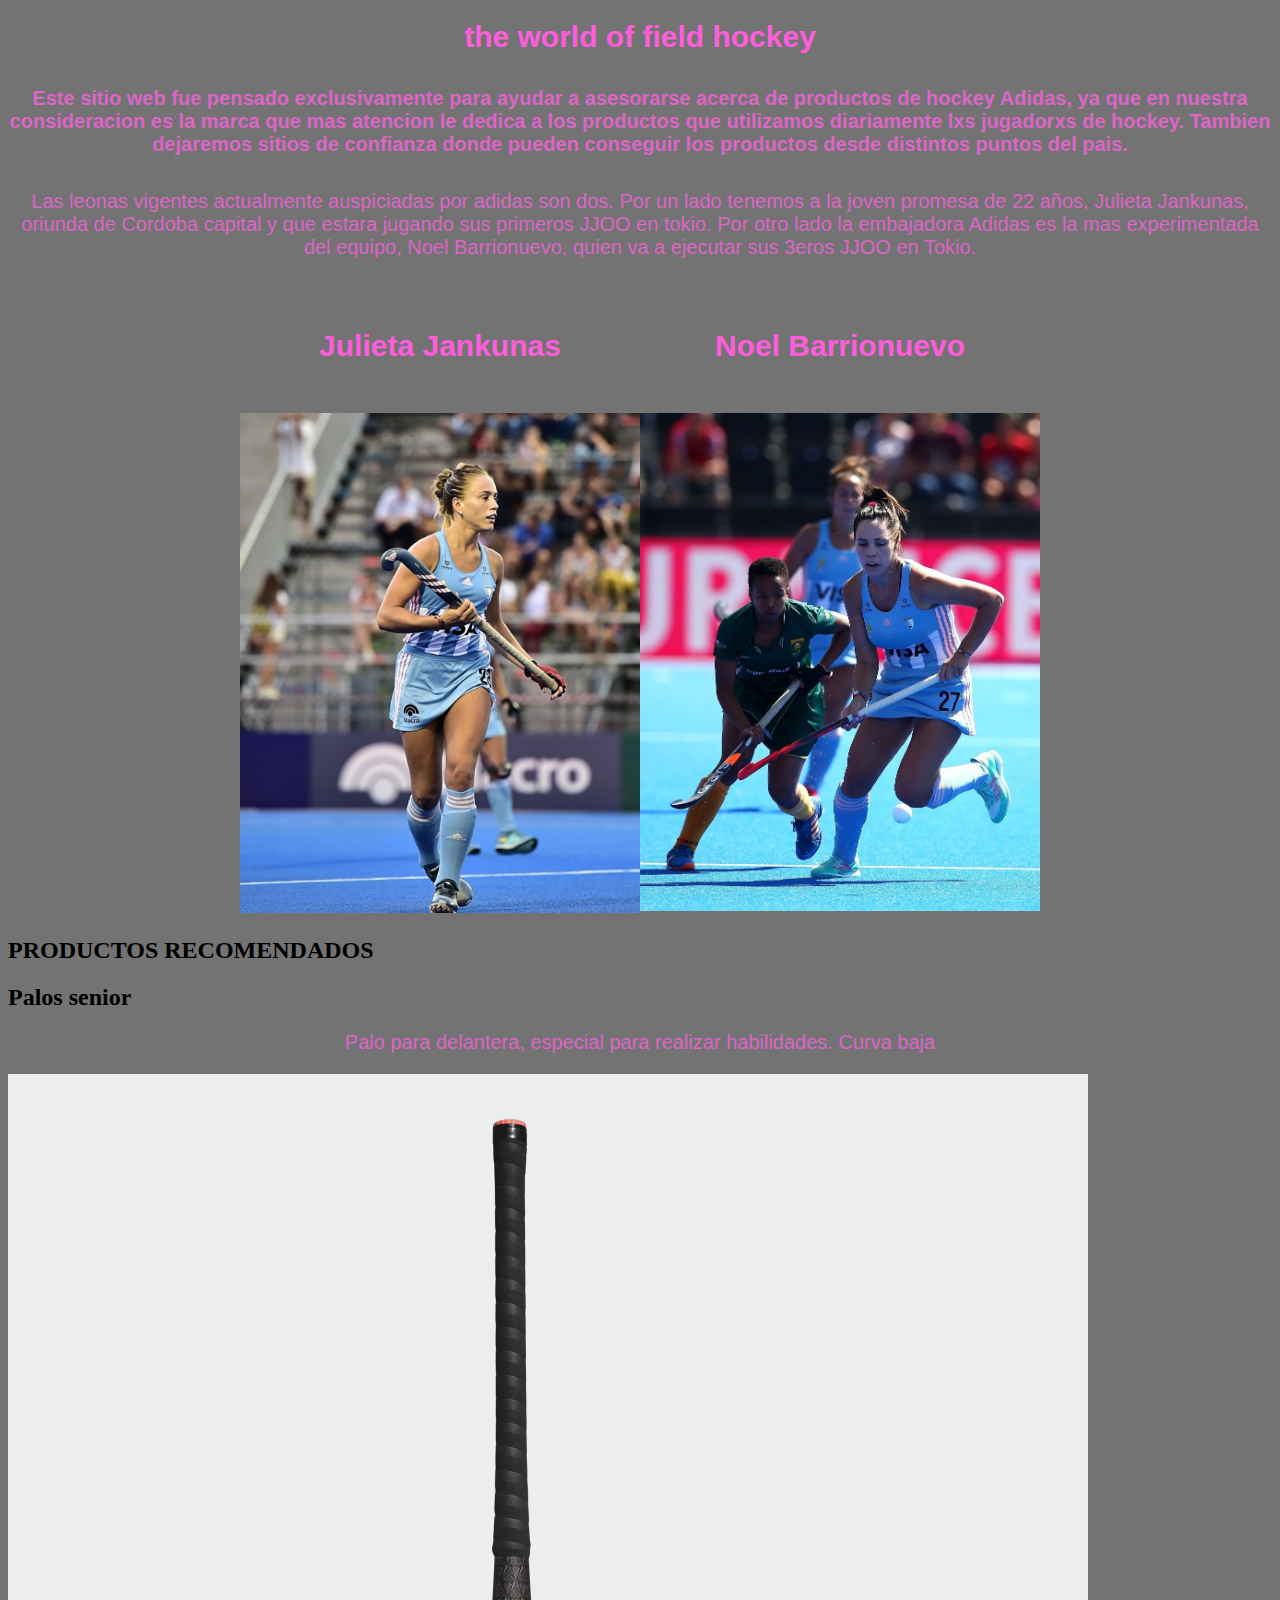
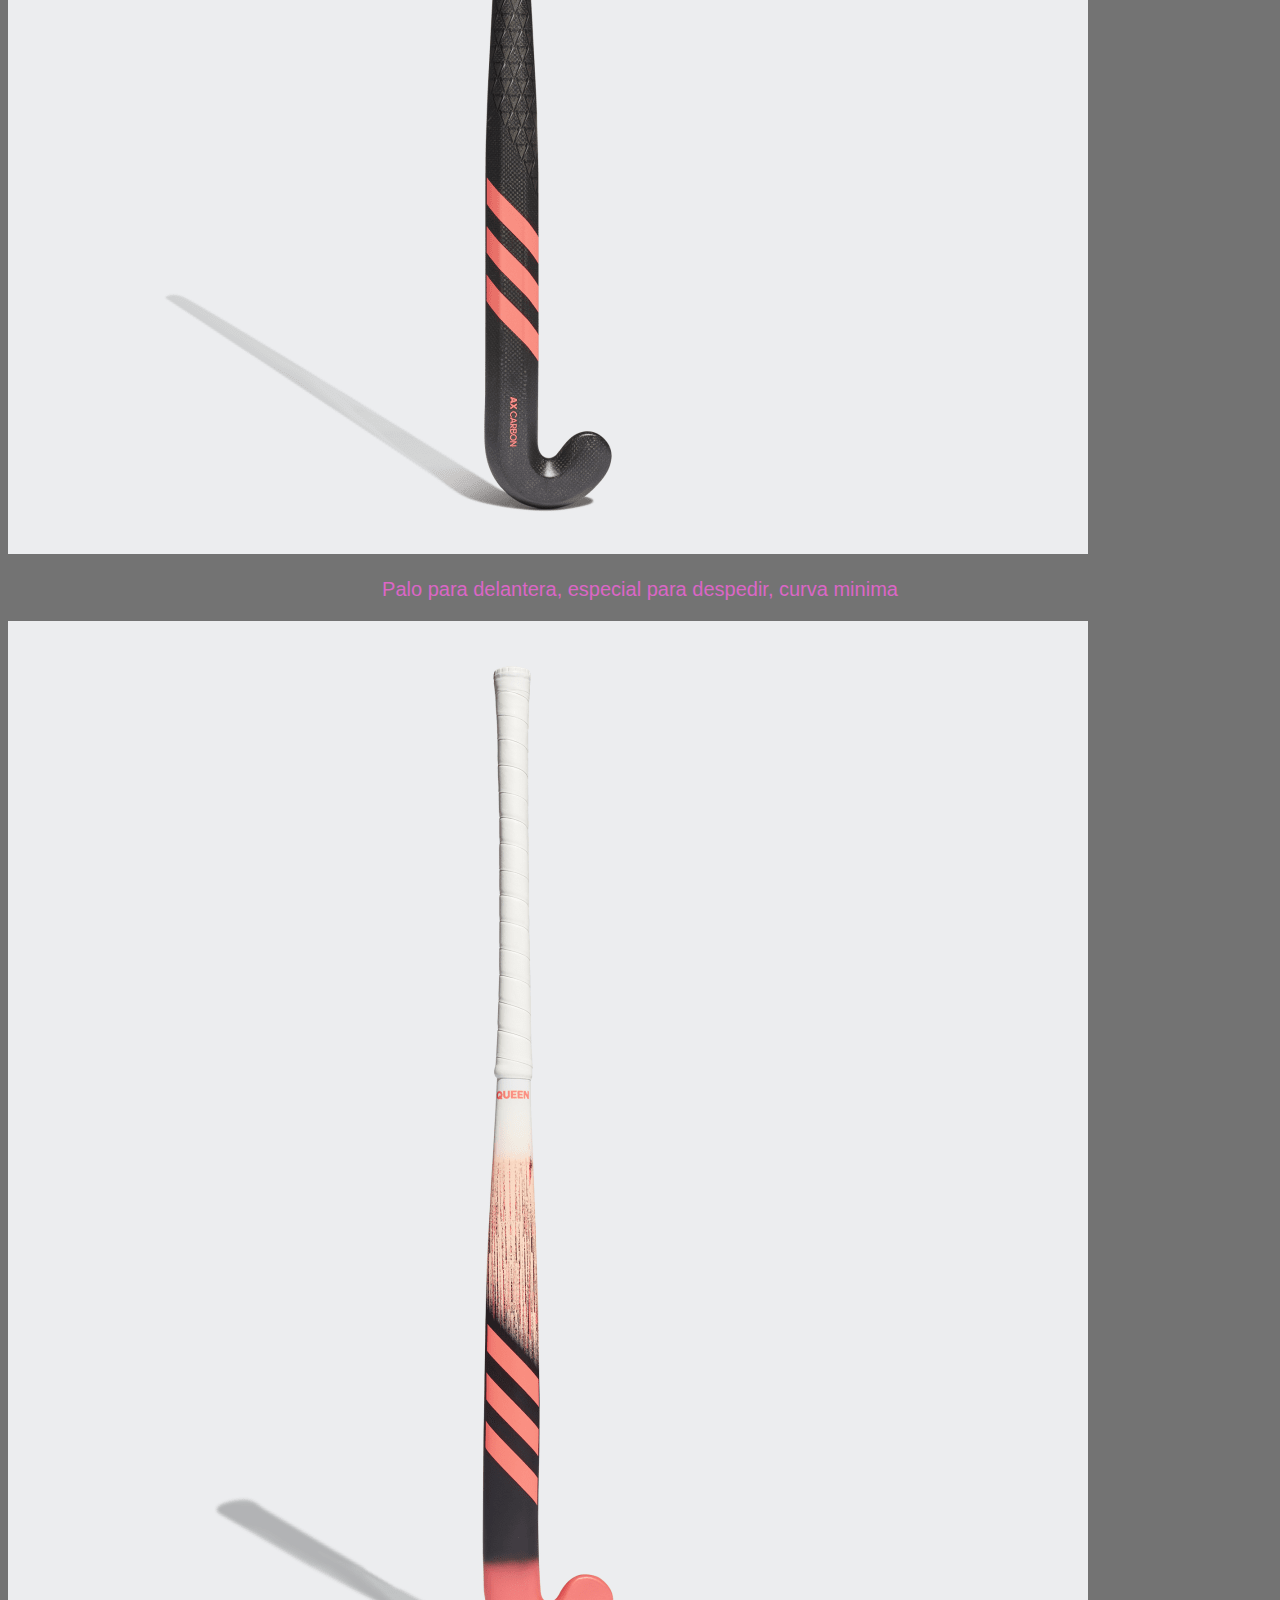
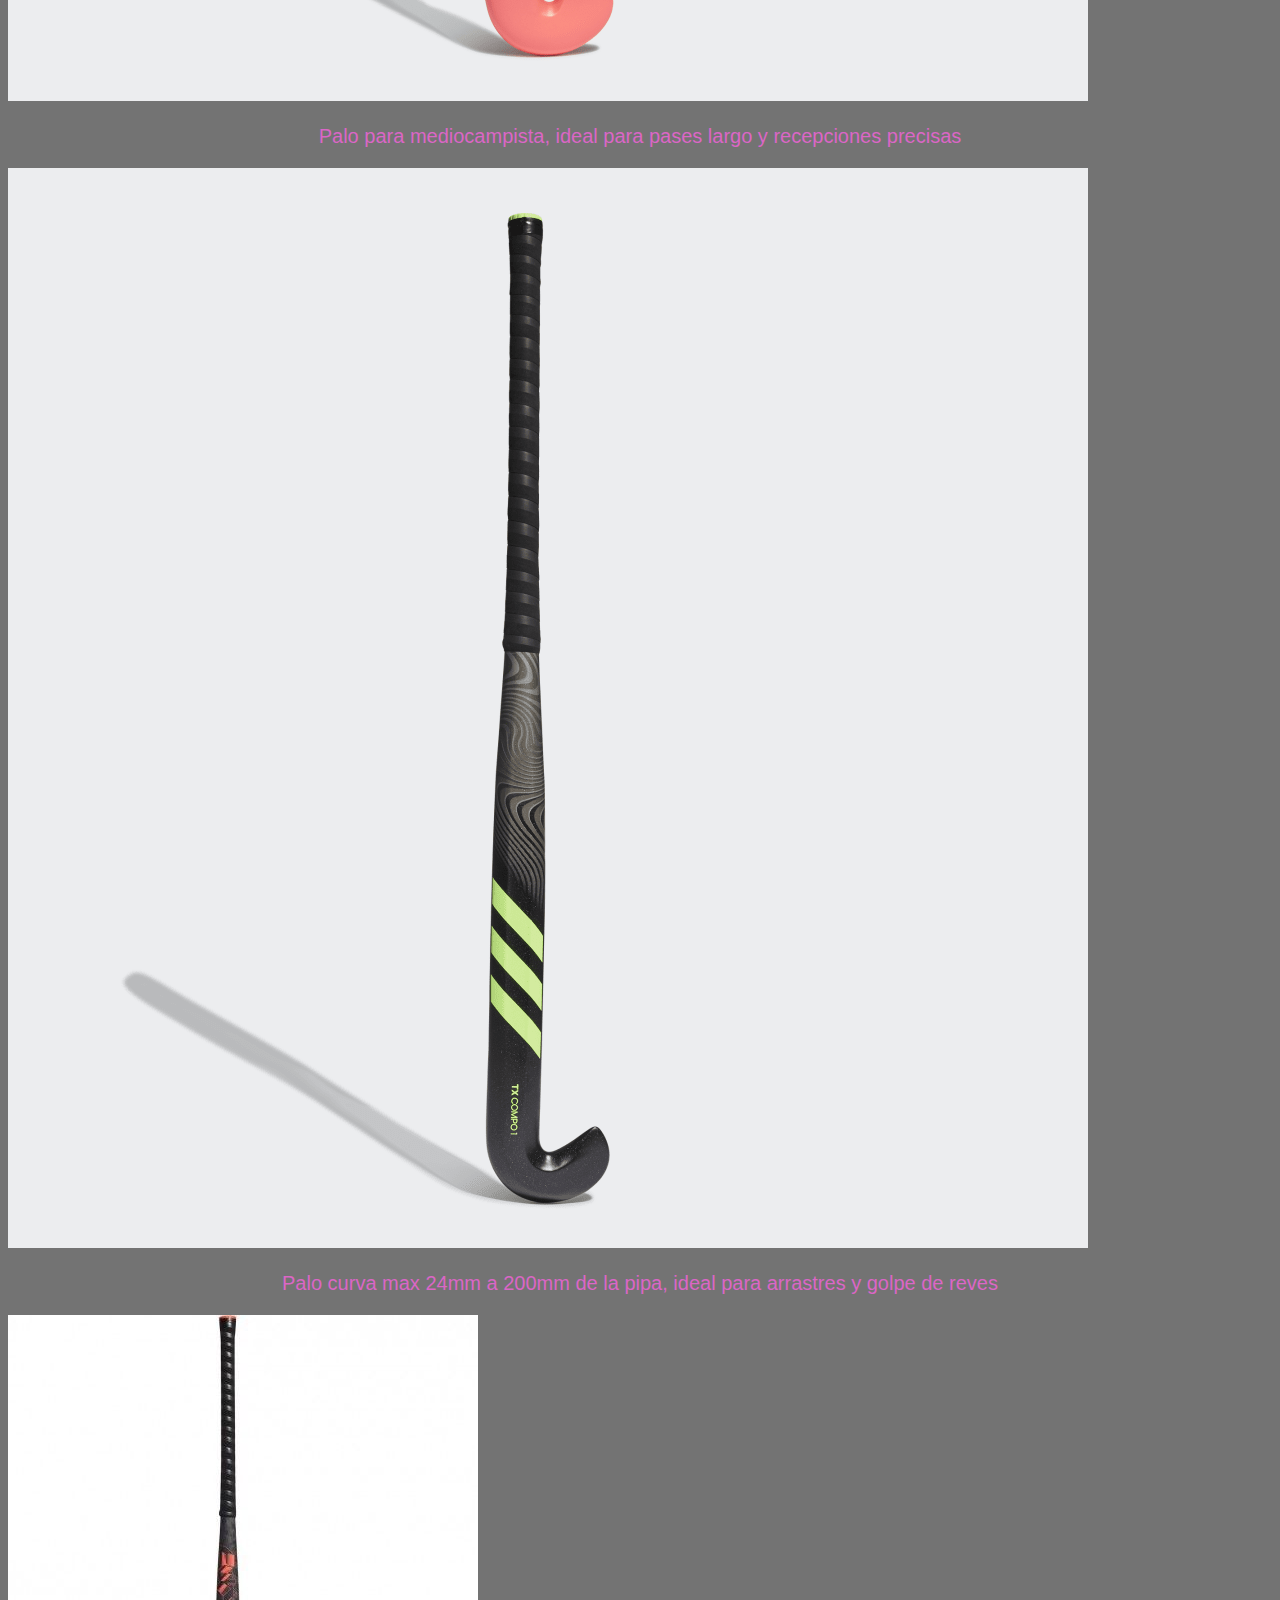
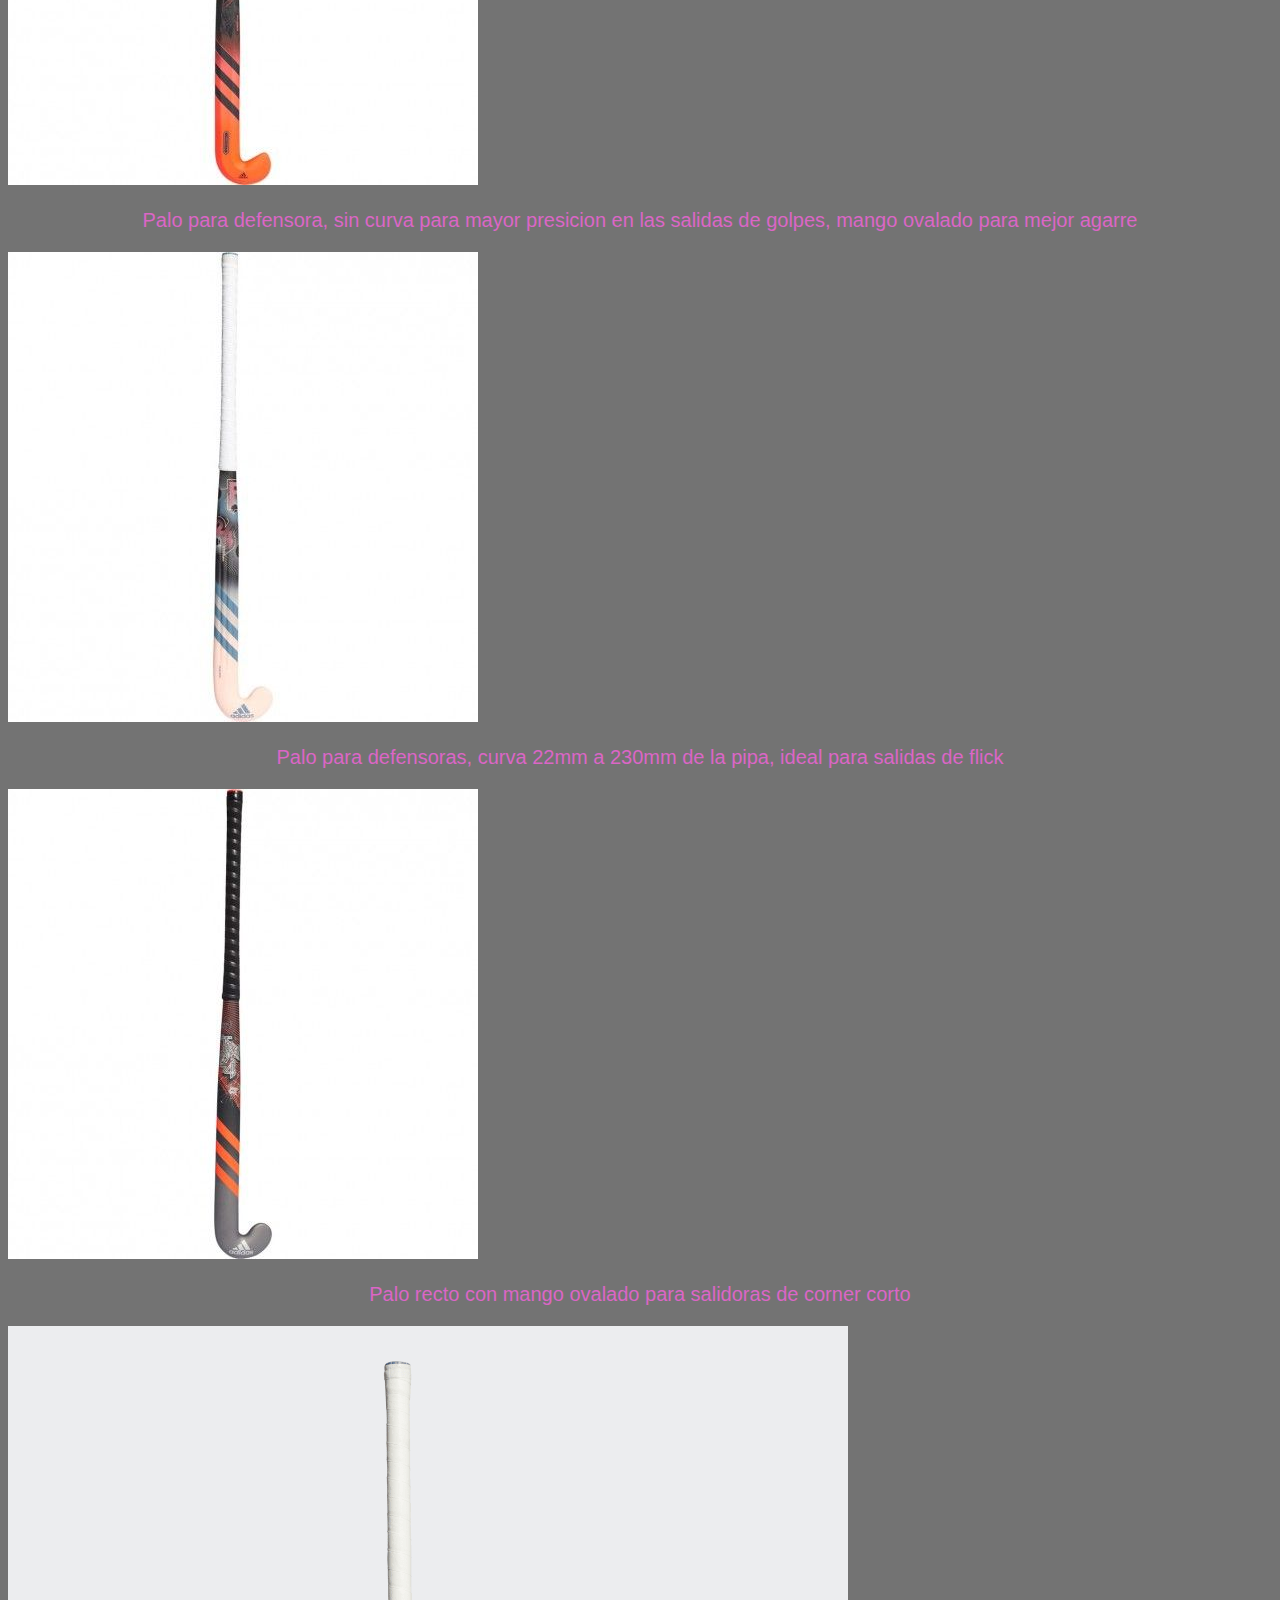
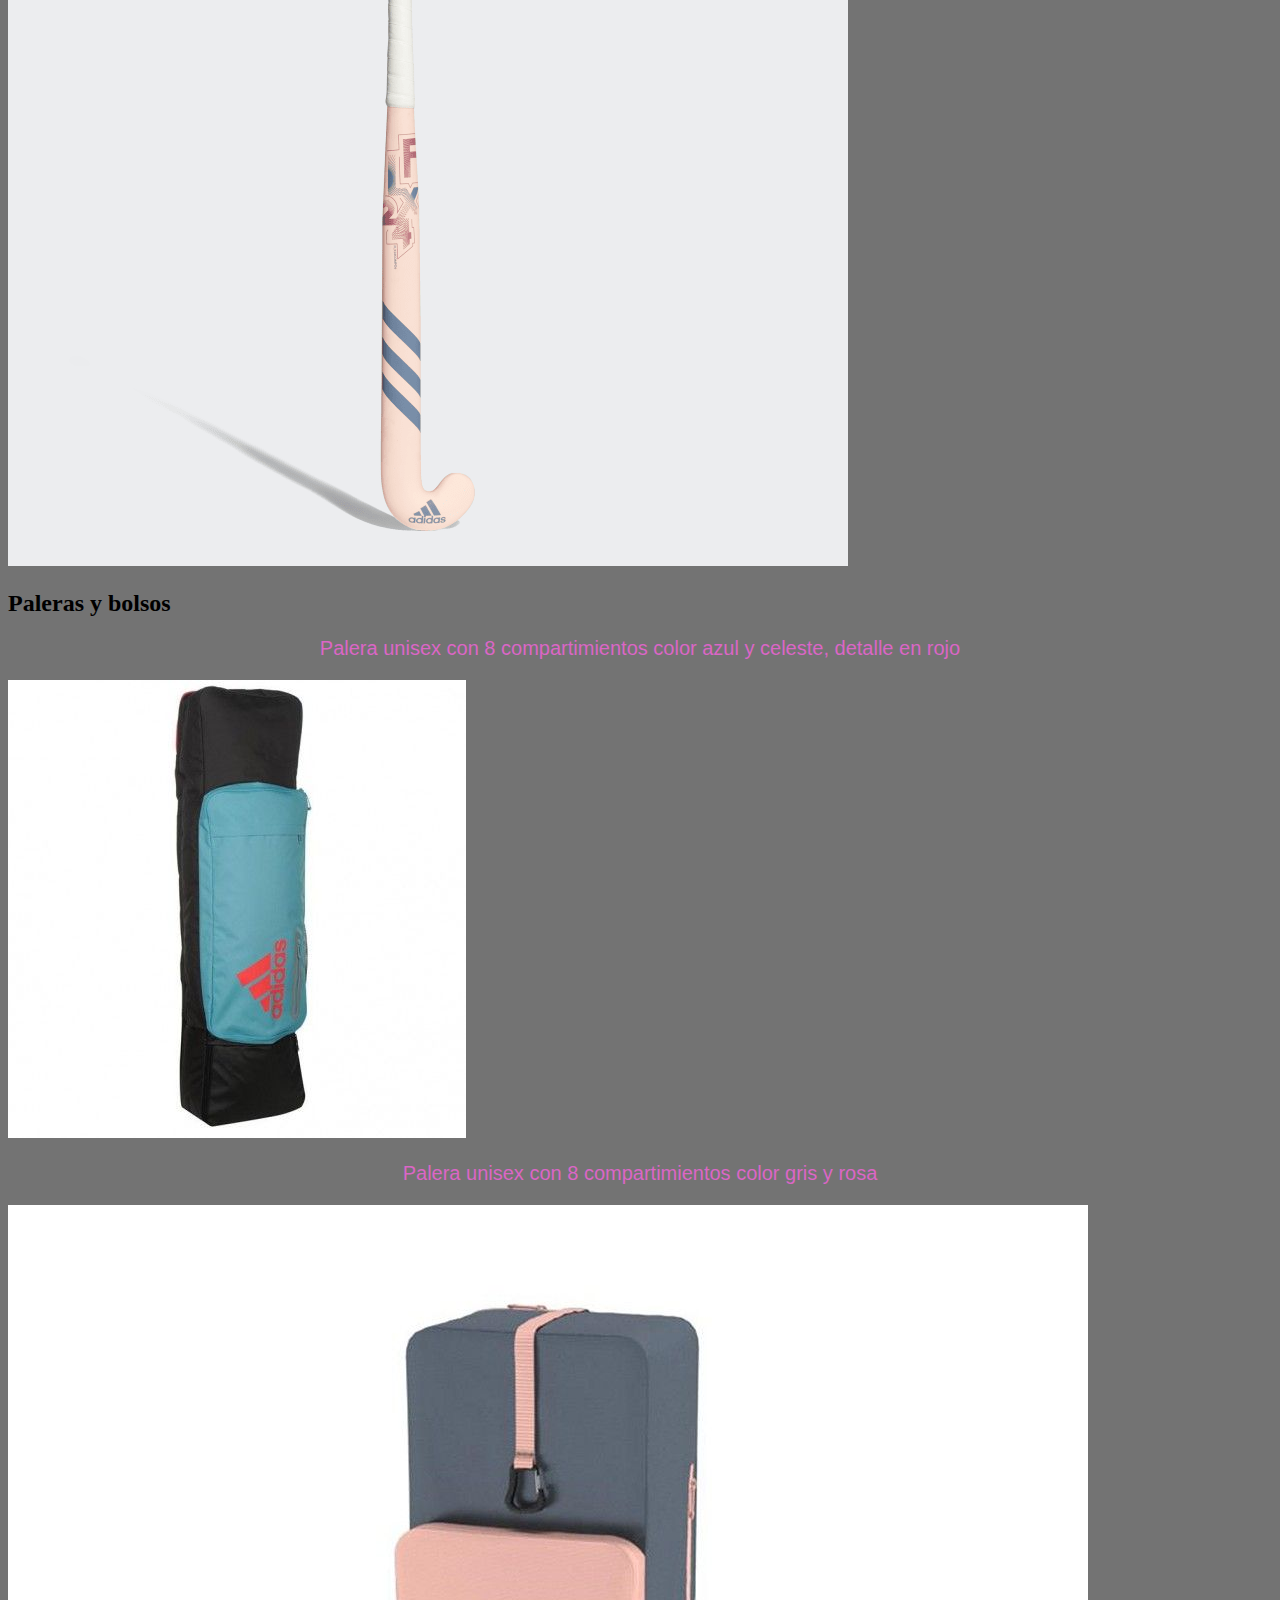
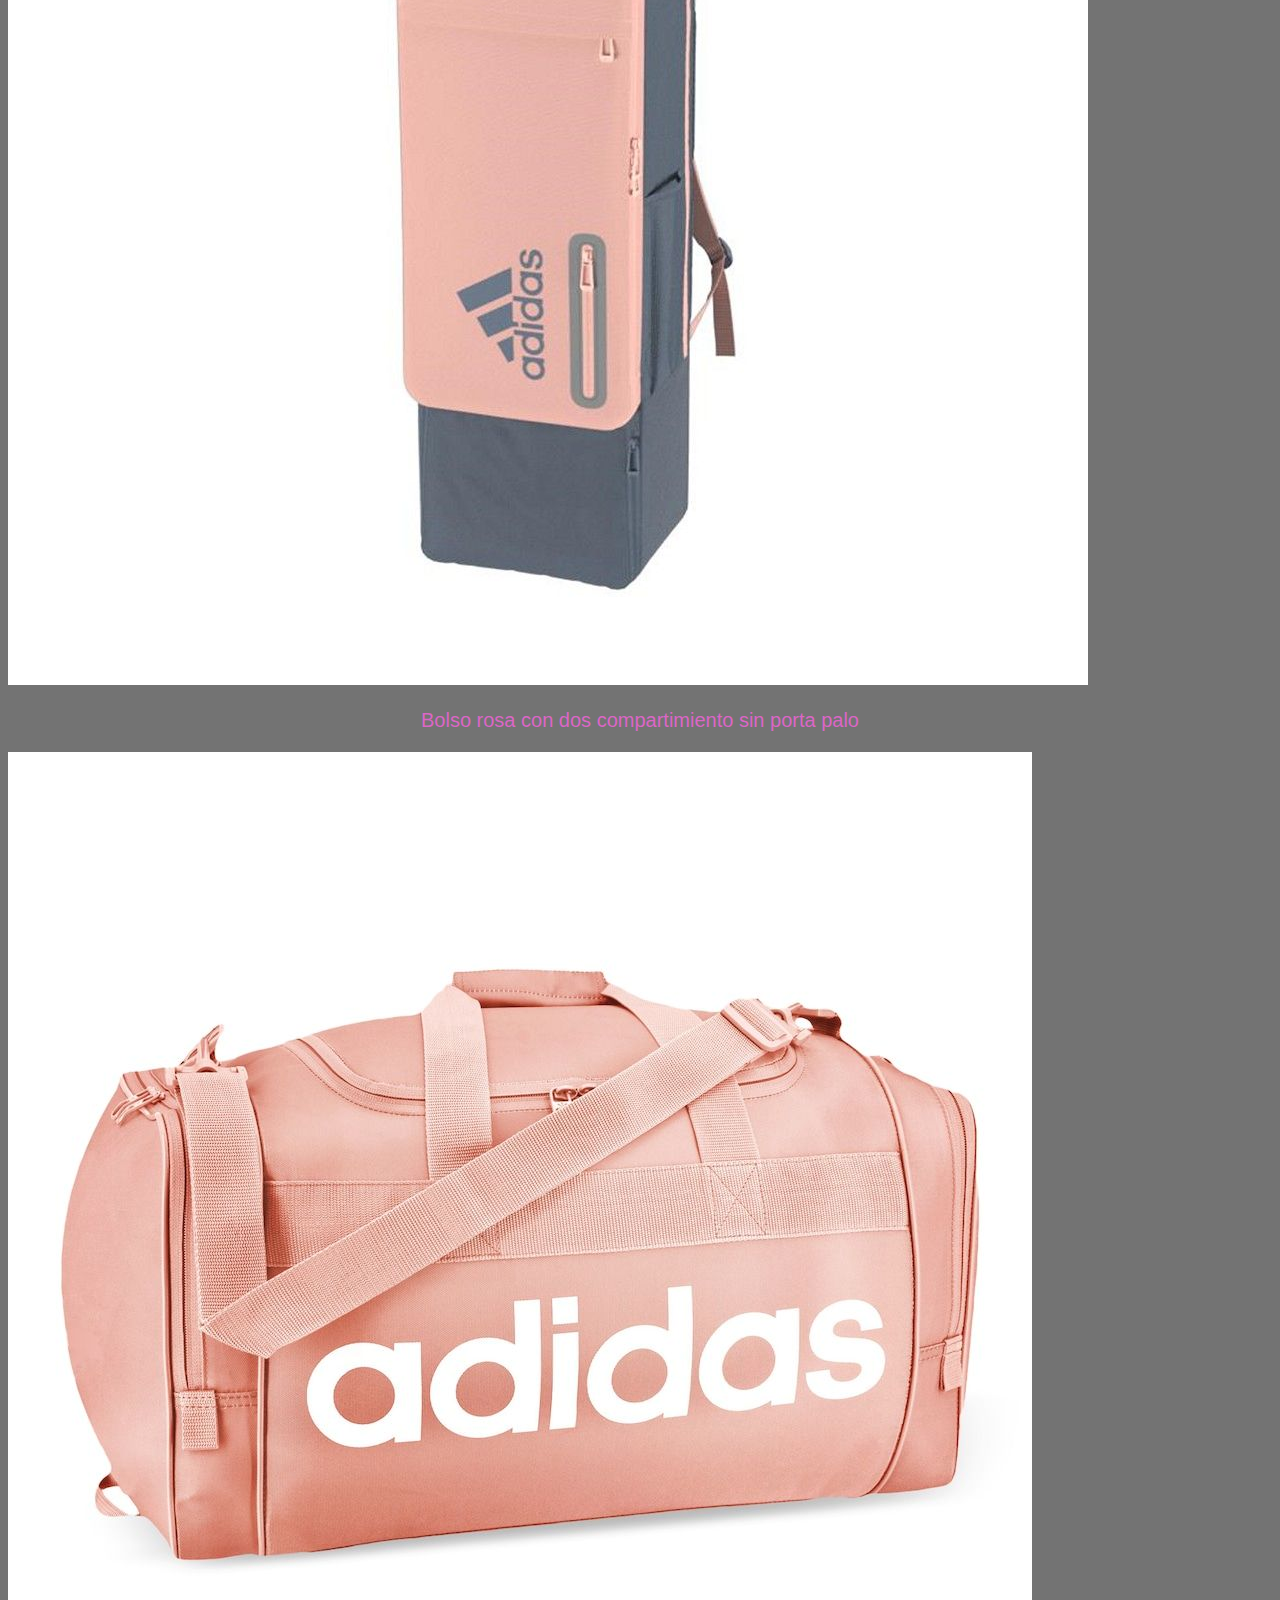
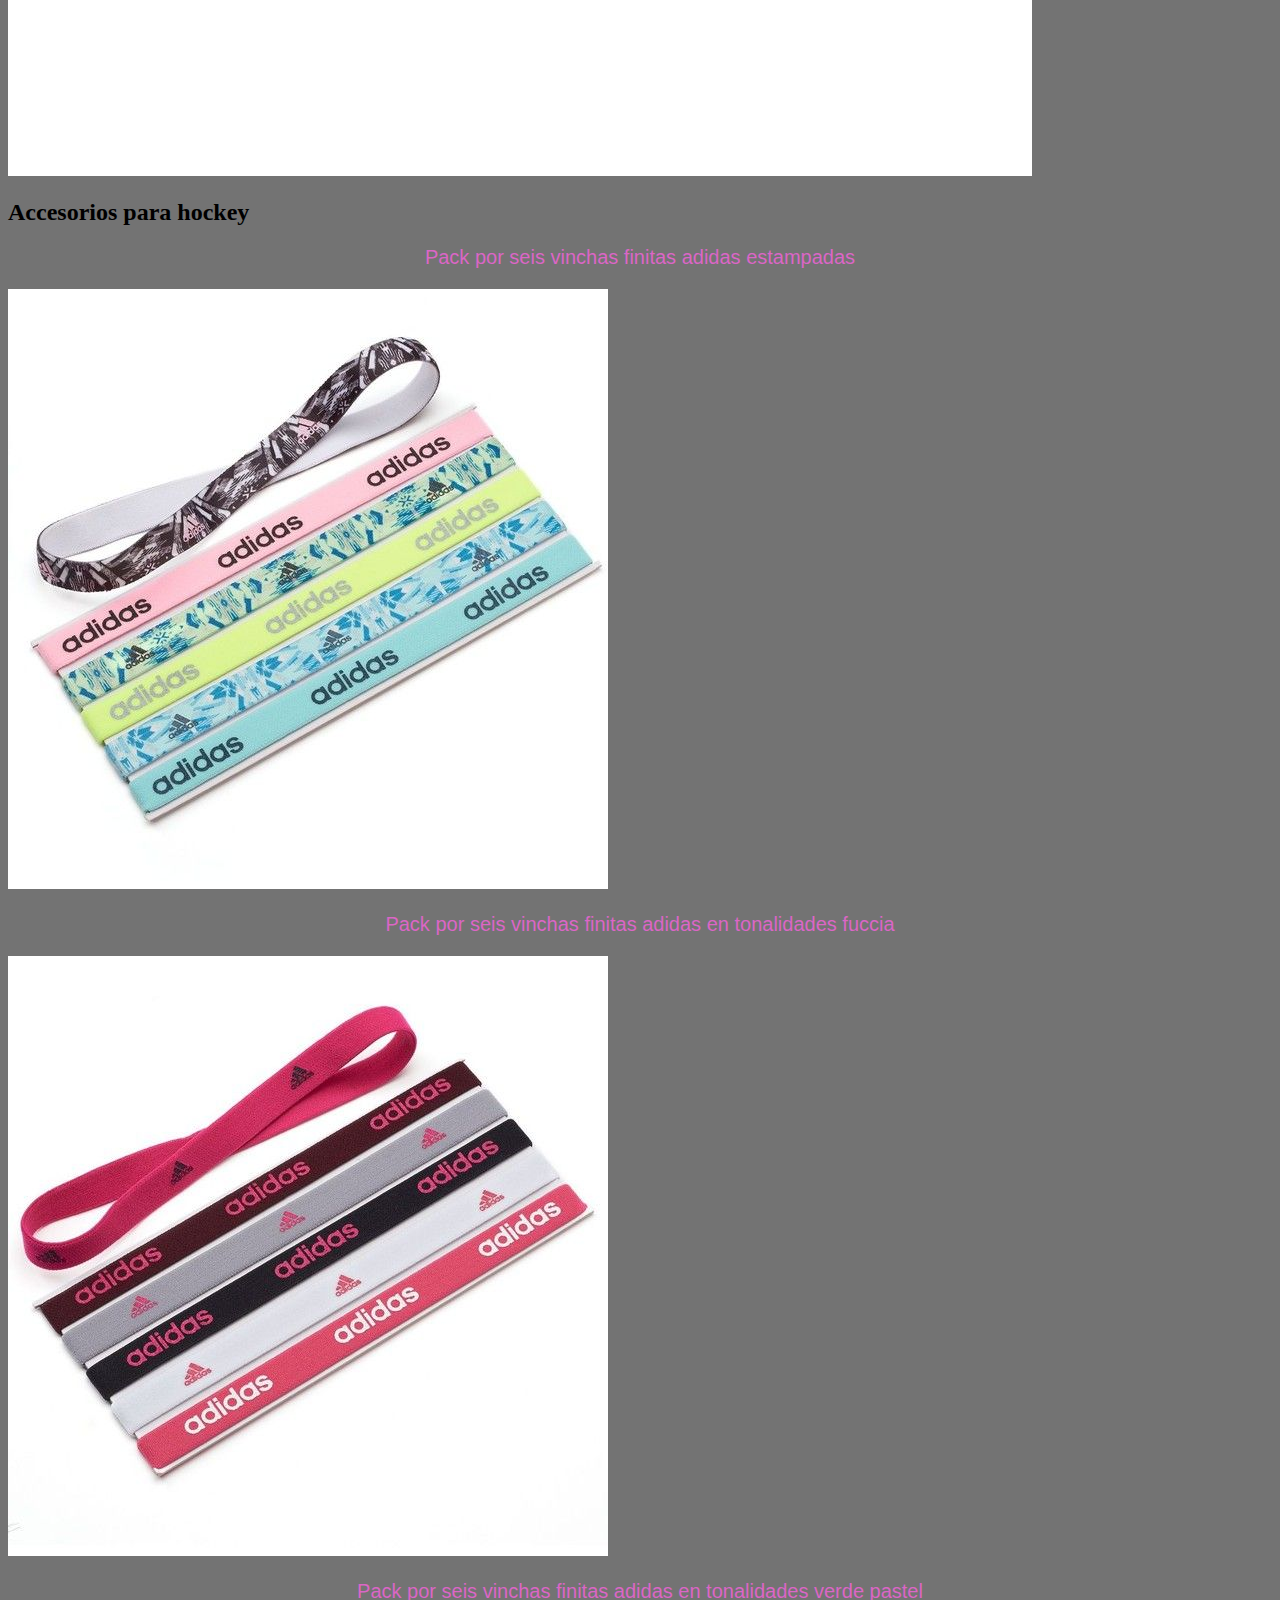
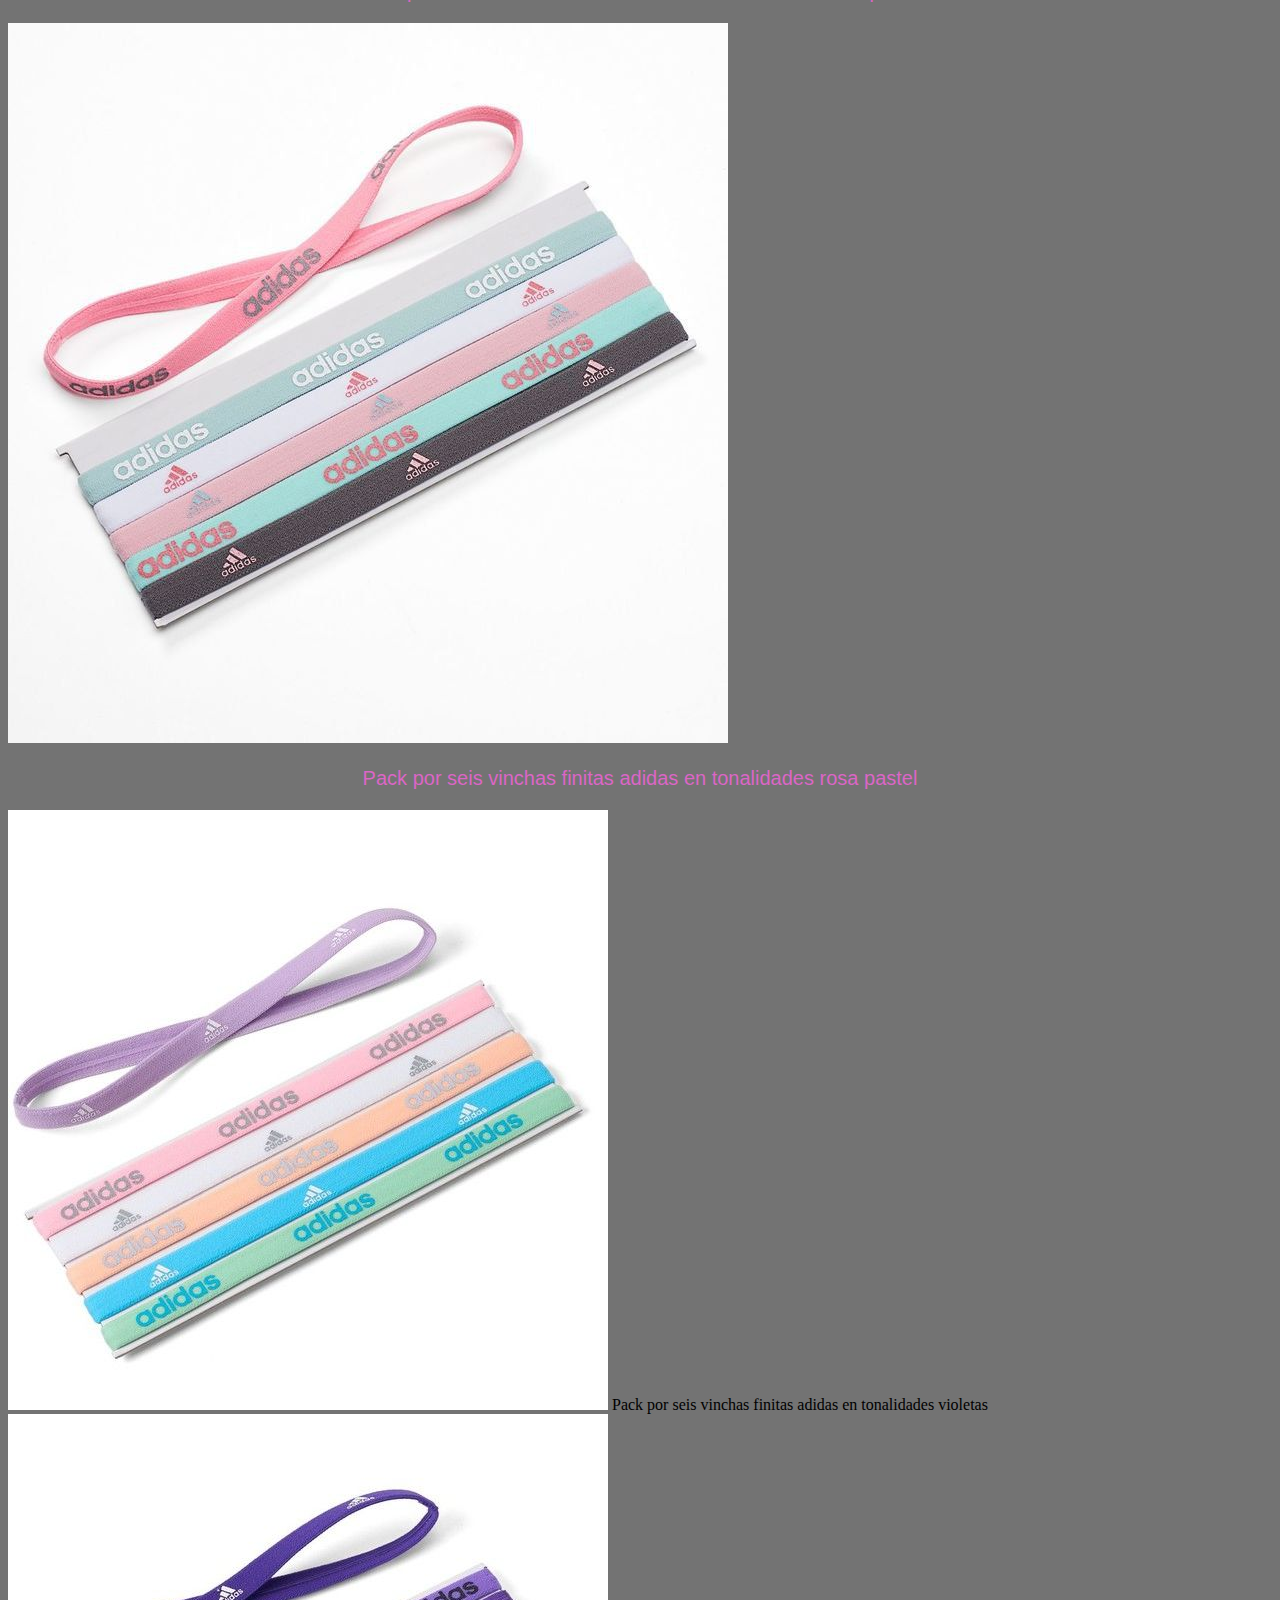
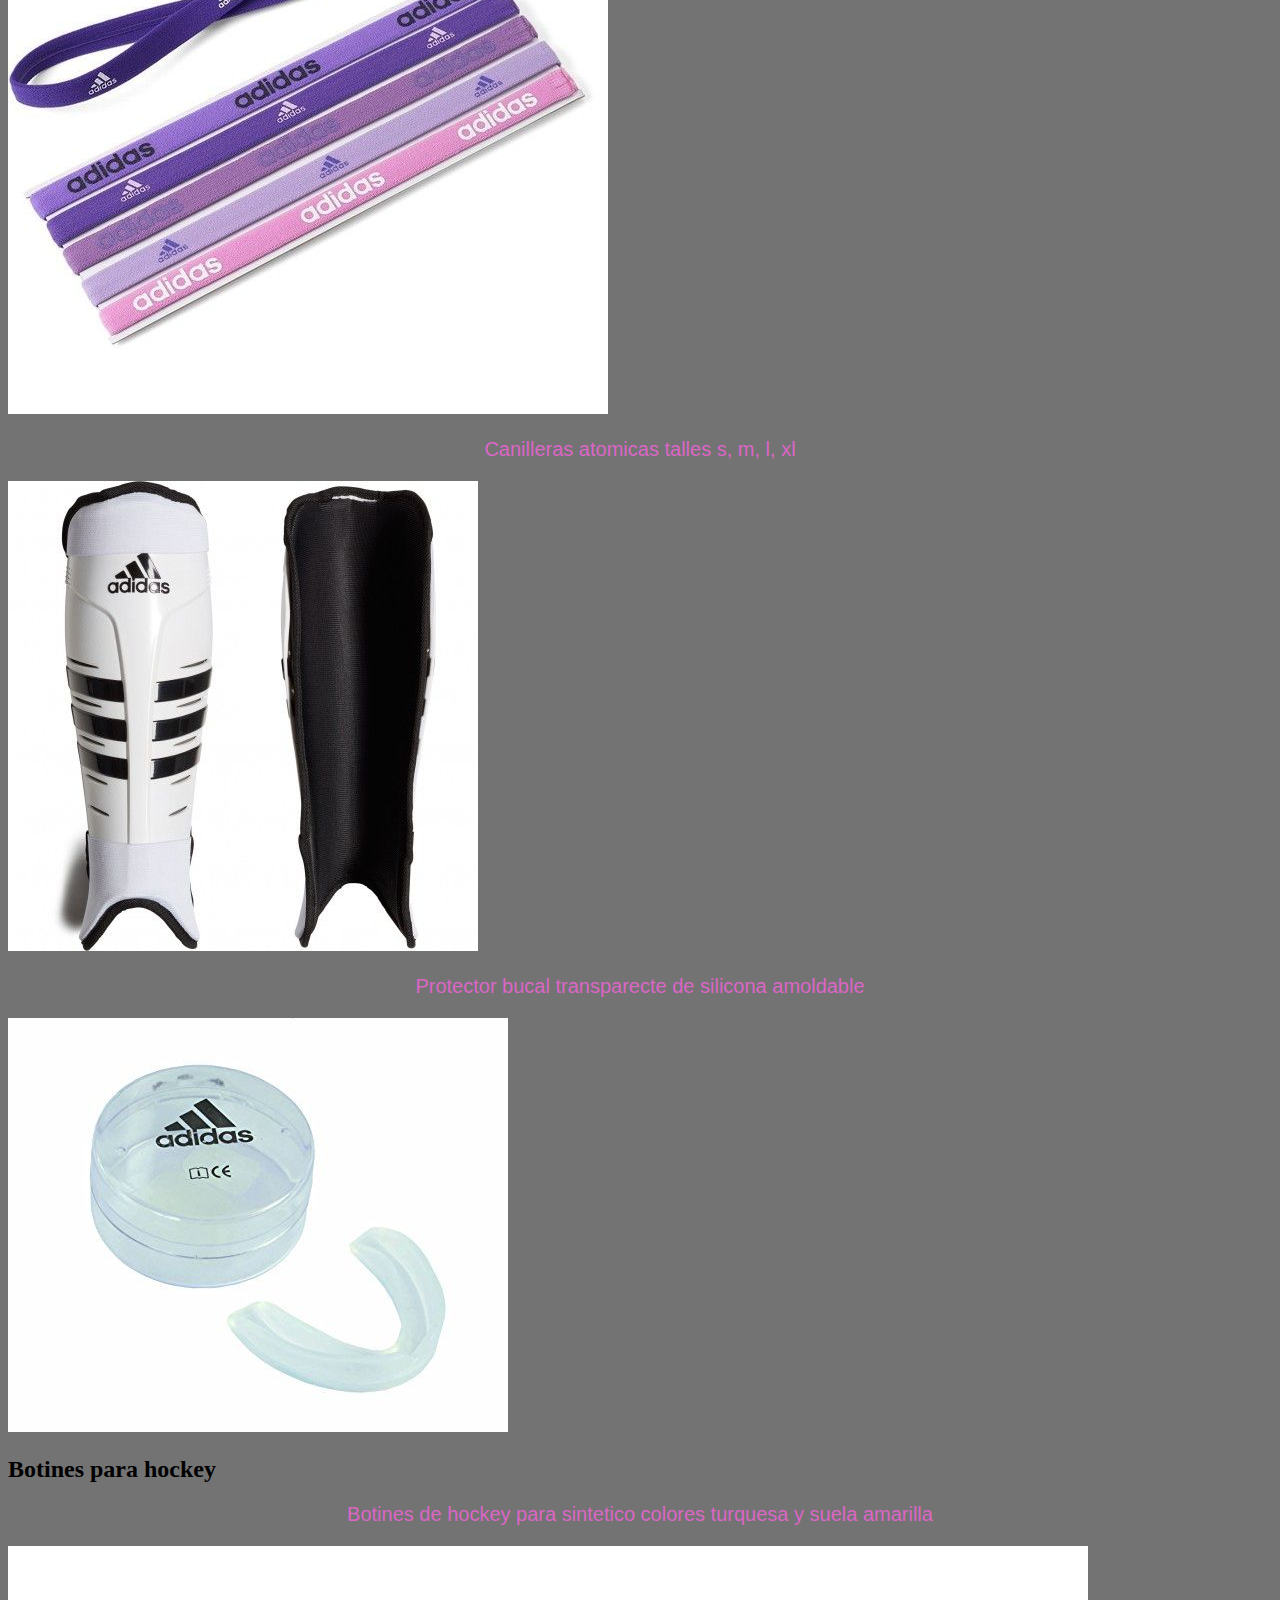
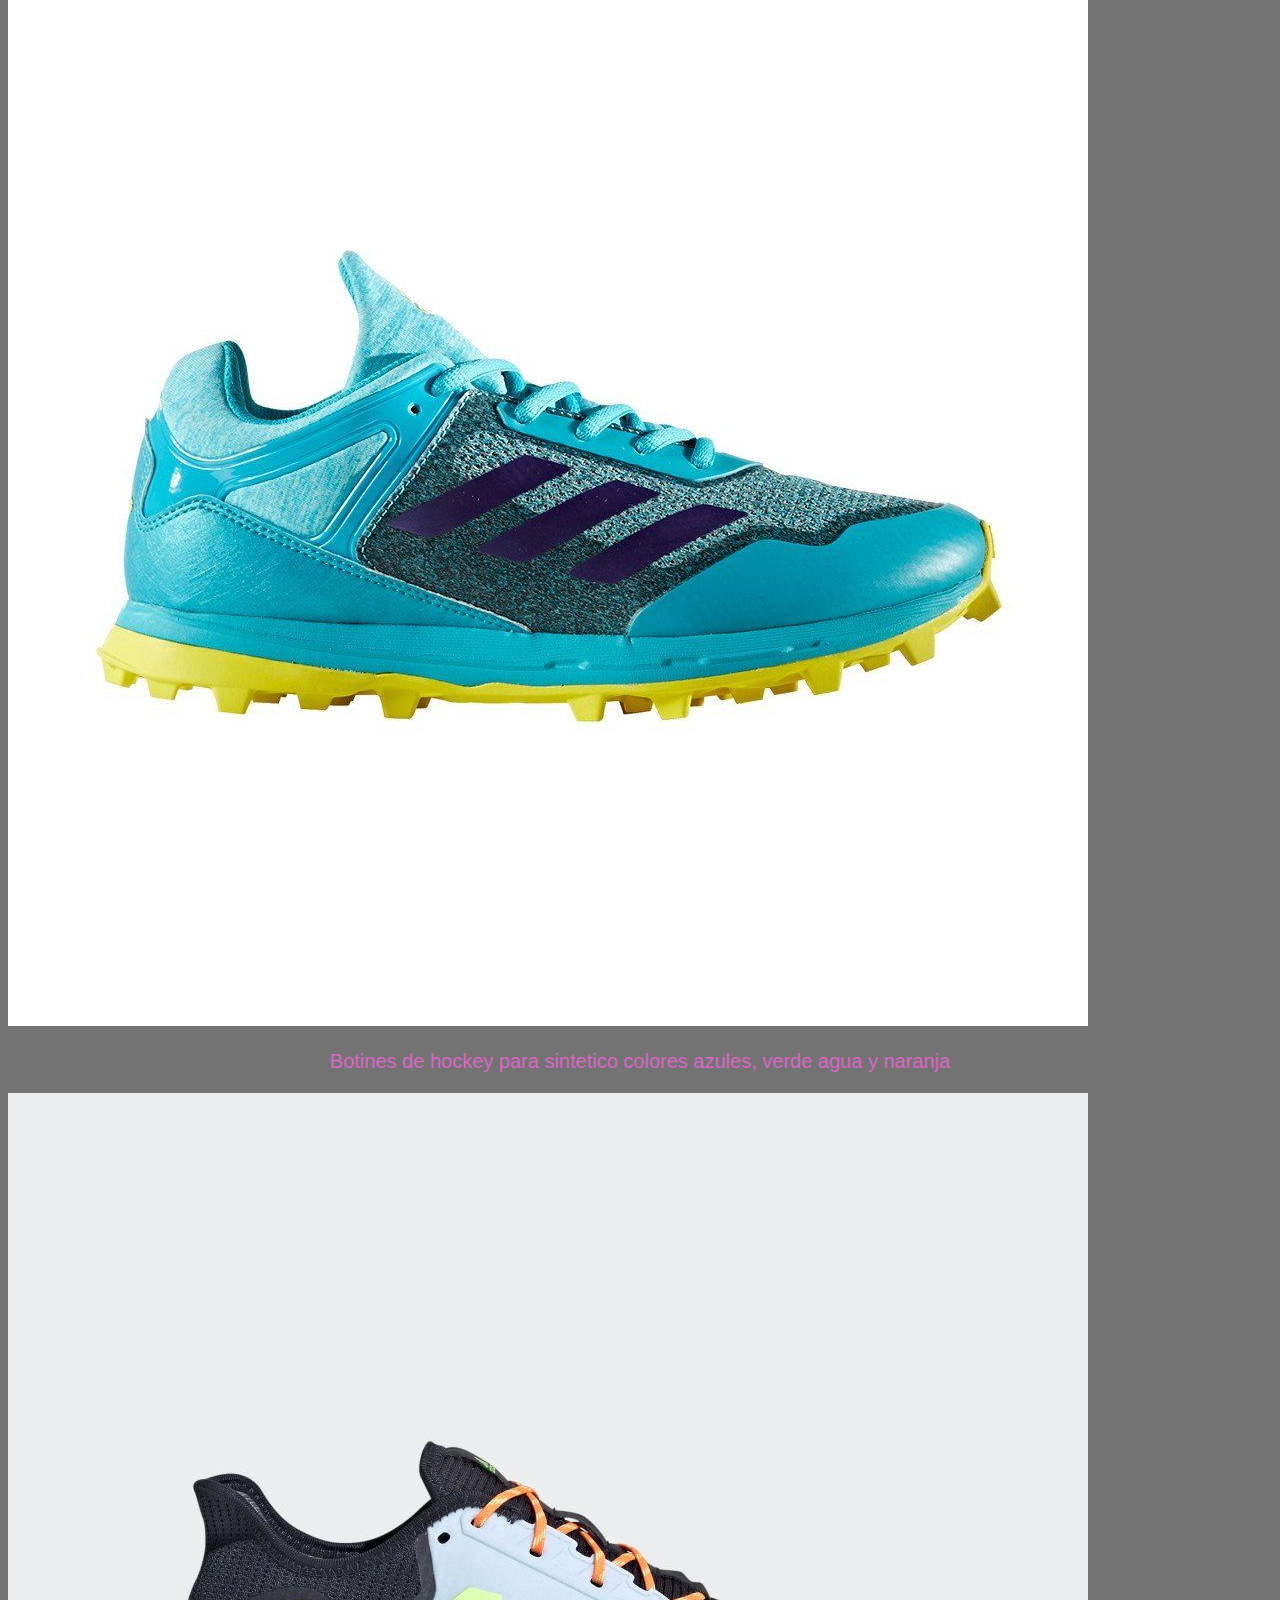
==== commit 6a9bc294: "Agregue clases en index.html para aplicar estilos" ====
--- a/index.html
+++ b/index.html
@@ -4,10 +4,13 @@
     <meta charset="UTF-8">
     <meta http-equiv="X-UA-Compatible" content="IE=edge">
     <meta name="viewport" content="width=device-width, initial-scale=1.0">
+    <!--CSS-->
+    <link rel="stylesheet" href="style.css">
+
     <title>the world of field hockey</title>
 </head>
 <body>
-    <header>
+ <header>
         <h1>the world of field hockey</h1>
         <h5>Este sitio web fue pensado exclusivamente para ayudar a asesorarse acerca de
             productos de hockey Adidas, ya que en nuestra consideracion es la marca que
@@ -23,27 +26,29 @@
             Barrionuevo, quien va  a ejecutar sus 3eros JJOO en Tokio.
         </p>
 
-        <div>
-            <h2>Julieta Jankunas</h2>
-            <section>
-             <img src="images/Jankunas.jpg" alt="Imagen de Julieta Jankunas en su 1er mundial">
-            </section>
-        </div>
+        <section class="Leonas">
+          <div class="Jankunas">
+             <h2>Julieta Jankunas</h2>
+             <section>
+                <img src="images/Jankunas.jpg" alt="Imagen de Julieta Jankunas en su 1er mundial">
+             </section>
+          </div>
 
-        <div>
-            <h2>Noel Barrionuevo</h2>
-            <section>
+          <div class="Barrionuevo">
+             <h2>Noel Barrionuevo</h2>
+             <section>
                 <img src="images/Barrionuevo 3.jpg" alt="Imagen de Noel Barrionuevo Champions trophy 2018">
-            </section>
-        </div>
-    </header>
+             </section>
+          </div>
+      </section>
+ </header>
 
     <article>
-      <section>
-         <h2>PRODUCTOS RECOMENDADOS</h2>
+      <section class="ProductosContainer">
+         <h2 class="Productos">PRODUCTOS RECOMENDADOS</h2>
 
-         <h2>Palos senior</h2>
-         <div>
+          <div class="Palos">
+             <h2 class="Productos">Palos senior</h2>
              <p>Palo para delantera, especial para realizar habilidades. Curva baja</p>
              <img src="images/Stick de hockey AX Carbon.png" alt="Palo para delantera, especial para realizar habilidades. Curva baja">
              <p>Palo para delantera, especial para despedir, curva minima</p>
@@ -60,8 +65,9 @@
              <img src="images/Sticks _adidas UK.png" alt="Palo recto con mango ovalado para salidoras de corner corto">
          </div>
 
-         <h2>Paleras y bolsos</h2>
-         <div>
+         
+         <div class="Bolsos">
+             <h2 class="Productos">Paleras y bolsos</h2>
              <p>Palera unisex con 8 compartimientos color azul y celeste, detalle en rojo</p>
              <img src="images/palera adidas azul.jpeg" alt="Palera unisex con 8 compartimientos color azul y celeste, detalle en rojo">
              <p>Palera unisex con 8 compartimientos color gris y rosa</p>
@@ -70,8 +76,9 @@
              <img src="images/bolso rosa adidas.jpeg" alt="Bolso rosa con dos compartimiento sin porta palo">
          </div>
 
-         <h2>Accesorios para hockey</h2>
-         <div>
+         
+         <div class="Accesorios">
+             <h2 class="Productos">Accesorios para hockey</h2>
              <p>Pack por seis vinchas finitas adidas estampadas</p>
              <img src="images/vinchas estampadas.jpeg" alt="Pack por seis vinchas finitas adidas estampadas">
              <p>Pack por seis vinchas finitas adidas en tonalidades fuccia</p>
@@ -88,8 +95,9 @@
              <img src="images/bucal adidas.jpeg" alt="Protector bucal transparecte de silicona amoldable">
          </div>
 
-         <h2>Botines para hockey</h2>
-         <div>
+         
+         <div class="Botines">
+             <h2 class="Productos">Botines para hockey</h2>
              <p>Botines de hockey para sintetico colores turquesa y suela amarilla</p>
              <img src="images/adidas Fabela Zone.jpeg" alt="Botines de hockey para sintetico colores turquesa y suela amarilla">
              <p>Botines de hockey para sintetico colores azules, verde agua y naranja</p>
@@ -110,8 +118,19 @@
              <img src="images/Zapatillas adidas Zone Dox.jpeg" alt="Botines de hockey para sintetico colores rojos y celeste">
          </div> 
       </section>
+    </article>
 
-    </article>
+    <footer class="Recomendaciones">
+        <h3>SITIOS WEB RECOMENTADOS:</h3>
+
+        <div>
+            <nav>
+                <a href="https://thehockeystore.com.ar" target="blank">The Hockey Store</a>
+                <a href="https://www.prohockeyshop.com.ar" target="blank">Pro Hockey Shop</a>
+                <a href="https://www.elgalpondelhockey.com" target="blank">El galpon de Hockey</a>
+            </nav>
+        </div>
+    </footer>
     
 </body>
 </html>--- a/style.css
+++ b/style.css
@@ -0,0 +1,43 @@
+body{
+    background-color: #737373;
+}
+
+header h1{
+font-size: 30px;
+text-align: center;
+color: #ff5ddc;
+font-family: 'Segoe UI', Tahoma, Geneva, Verdana, sans-serif;
+}
+header h5, p{
+    font-size: 20px;
+    text-align: center;
+    color: #db66c6;
+    font-family: 'Segoe UI', Tahoma, Geneva, Verdana, sans-serif;
+}
+.Leonas{
+    display: flex;
+    justify-content: center;
+}
+.Jankunas h2{
+    font-size: 30px;
+    text-align: center;
+    padding: 25px;
+    color: #ff5ddc;
+    font-family: 'Segoe UI', Tahoma, Geneva, Verdana, sans-serif;
+}
+.Jankunas img{
+    width: 400px;
+    align-items: center;
+    justify-content: center;
+}
+.Barrionuevo h2{
+    font-size: 30px;
+    text-align: center;
+    padding: 25px;
+    color: #ff5ddc;
+    font-family: 'Segoe UI', Tahoma, Geneva, Verdana, sans-serif;
+}
+.Barrionuevo img{
+    width: 400px;
+    align-items: center;
+}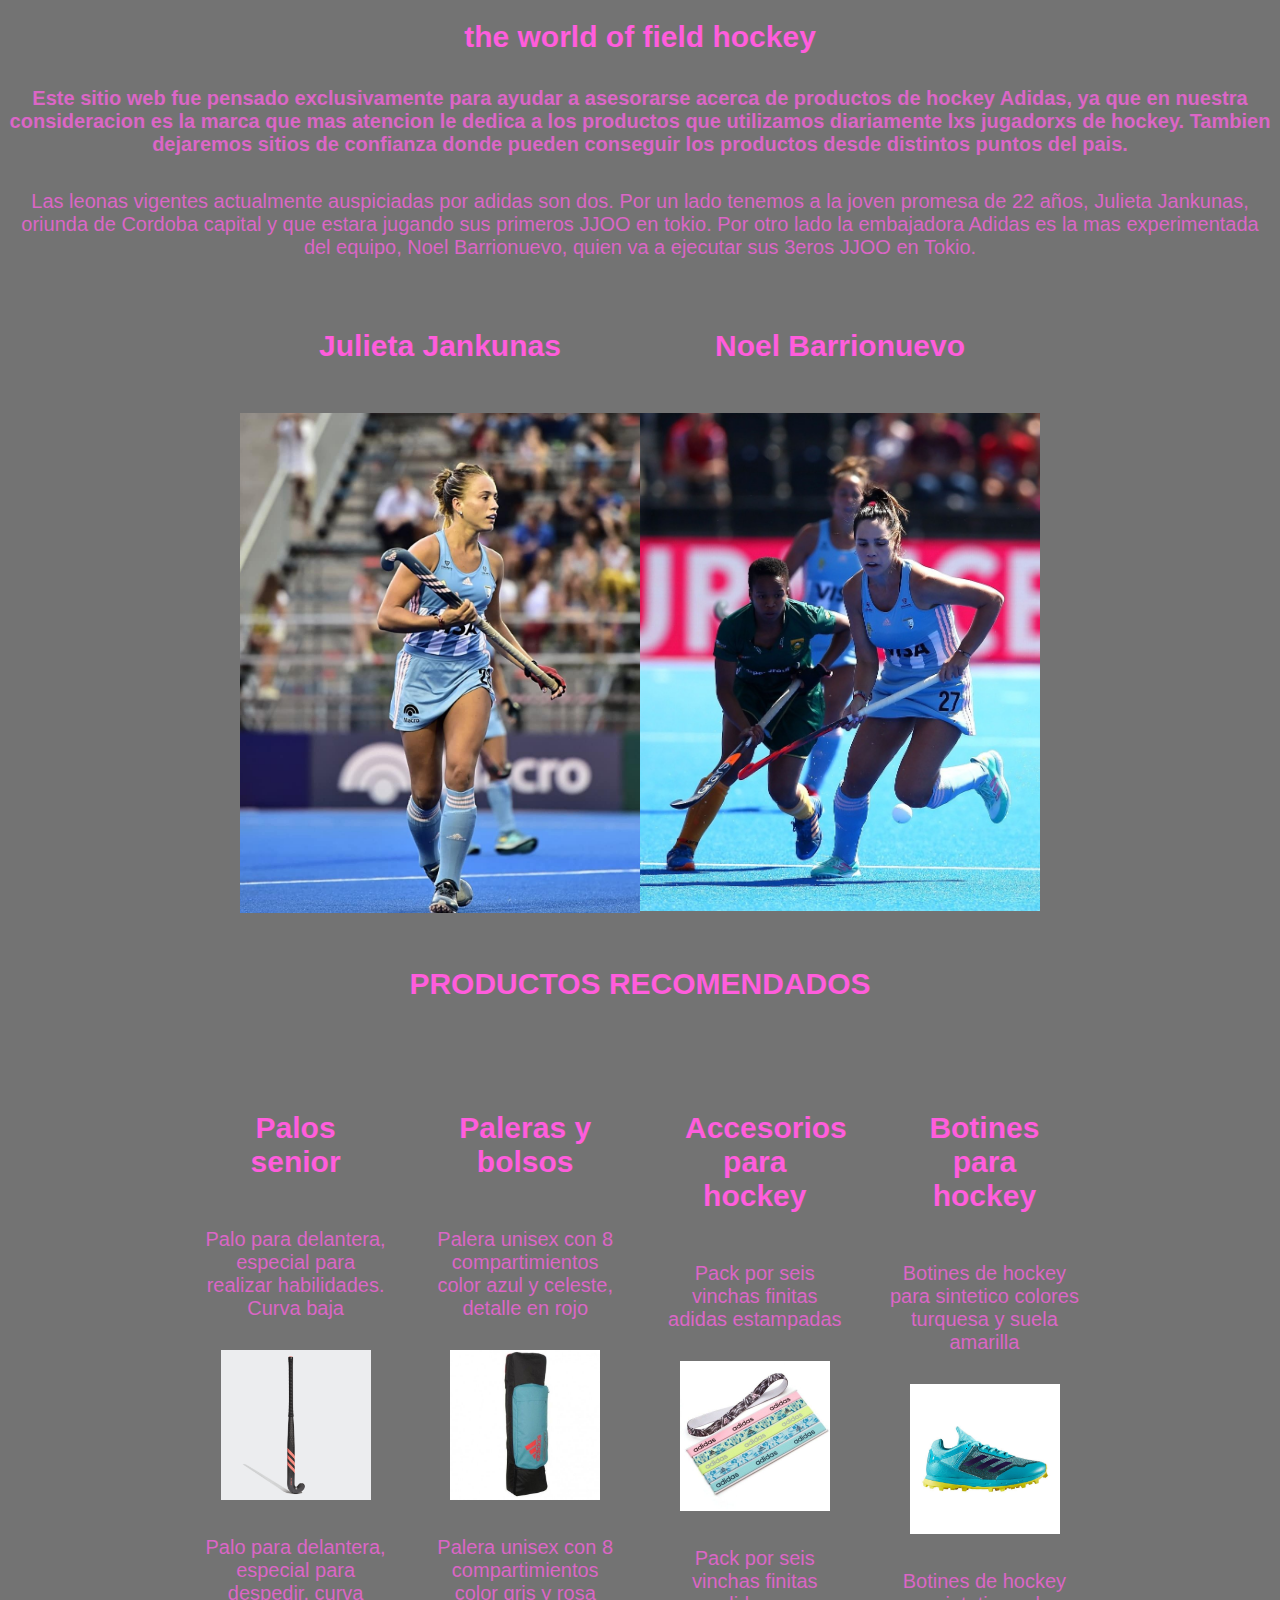
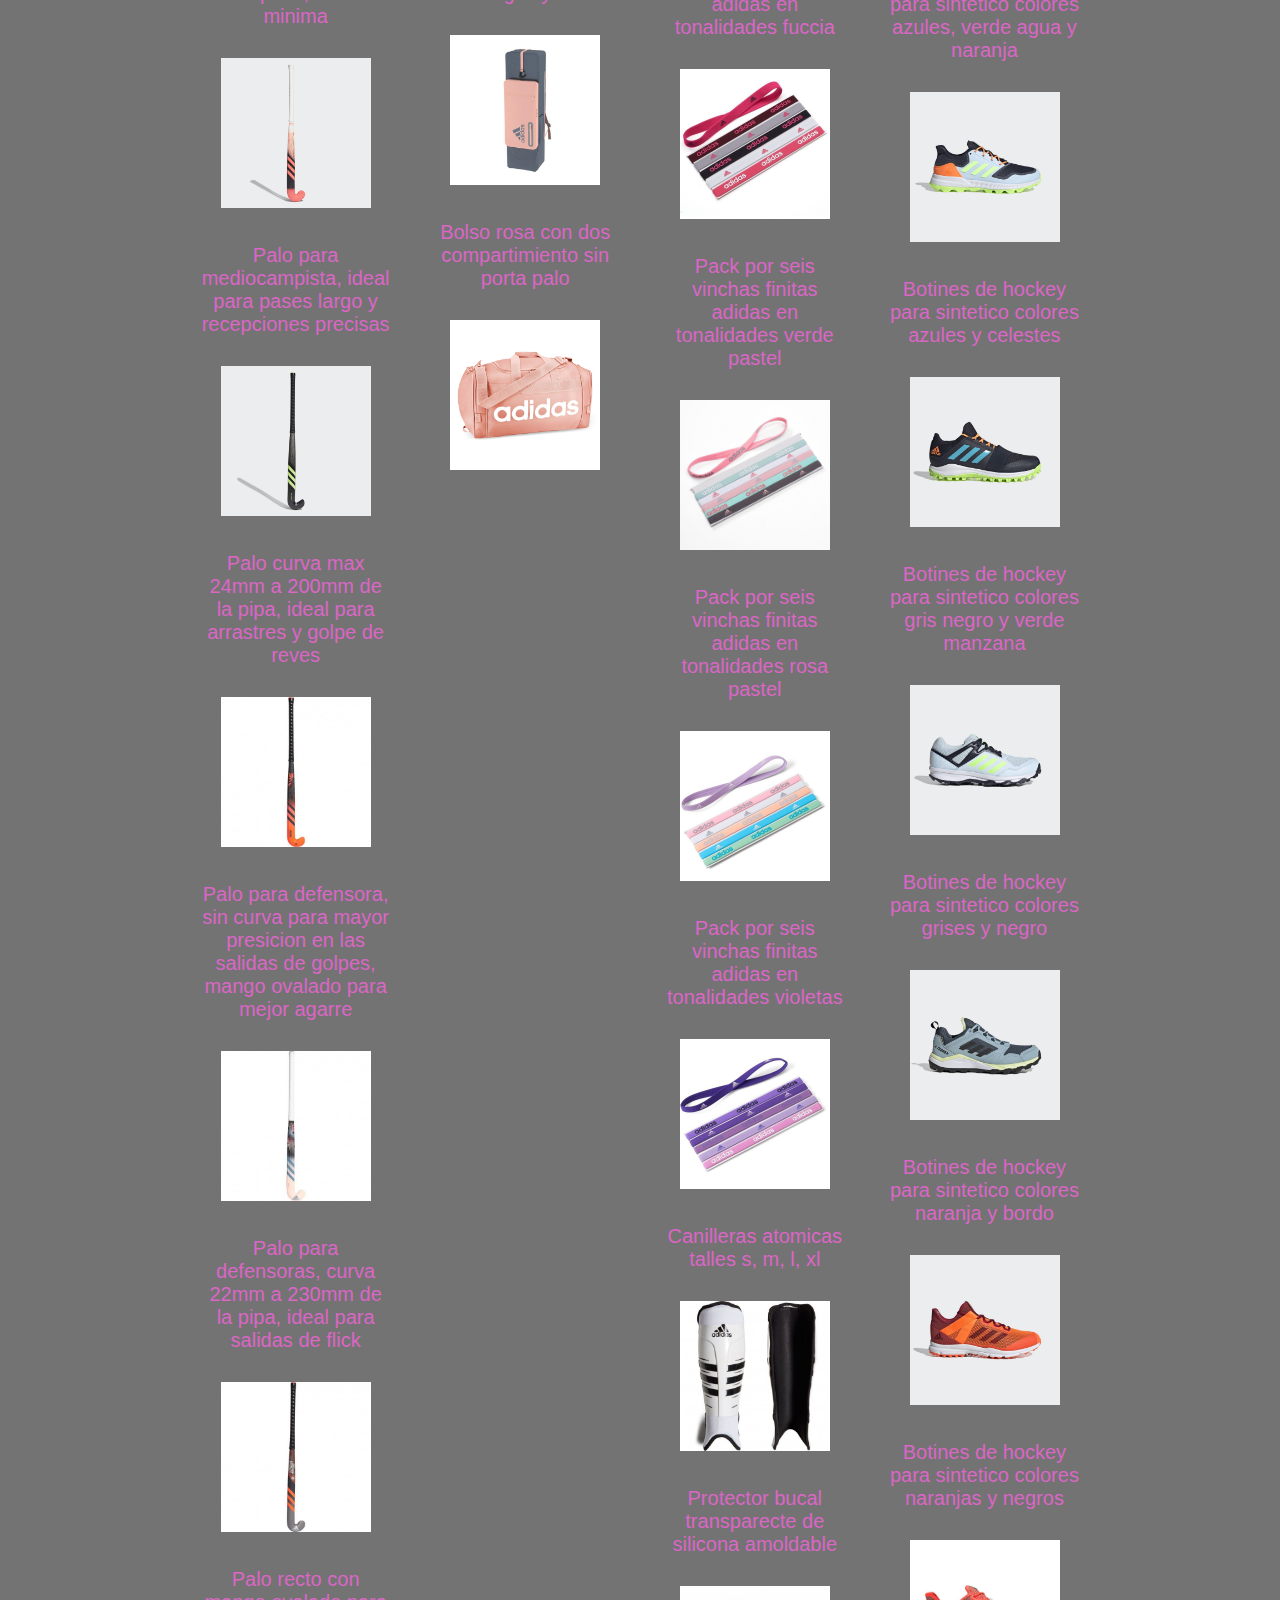
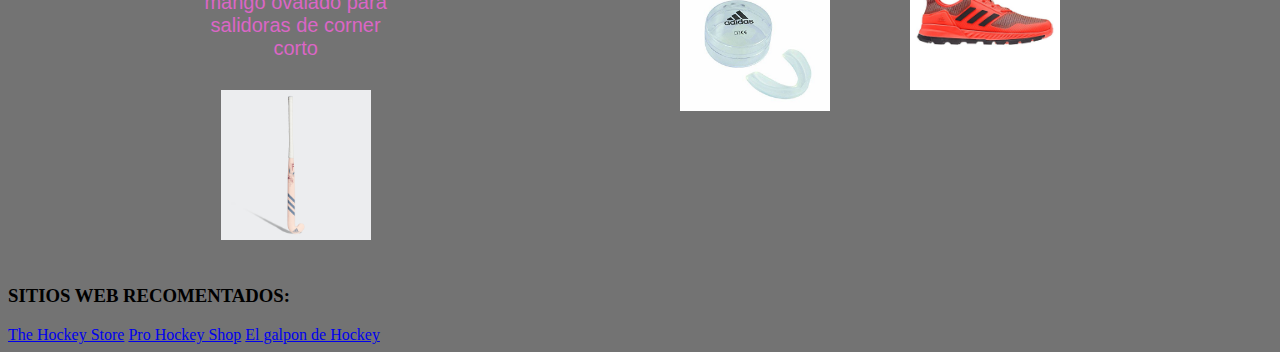
==== commit 3ce0a772: "Modifique index.html y aplique estilos en style.css" ====
--- a/index.html
+++ b/index.html
@@ -44,10 +44,11 @@
  </header>
 
     <article>
+      <h2 class="TitleProductos">PRODUCTOS RECOMENDADOS</h2>
       <section class="ProductosContainer">
-         <h2 class="Productos">PRODUCTOS RECOMENDADOS</h2>
+         
 
-          <div class="Palos">
+          <div class="ProductosSecond">
              <h2 class="Productos">Palos senior</h2>
              <p>Palo para delantera, especial para realizar habilidades. Curva baja</p>
              <img src="images/Stick de hockey AX Carbon.png" alt="Palo para delantera, especial para realizar habilidades. Curva baja">
@@ -66,7 +67,7 @@
          </div>
 
          
-         <div class="Bolsos">
+         <div class="ProductosSecond">
              <h2 class="Productos">Paleras y bolsos</h2>
              <p>Palera unisex con 8 compartimientos color azul y celeste, detalle en rojo</p>
              <img src="images/palera adidas azul.jpeg" alt="Palera unisex con 8 compartimientos color azul y celeste, detalle en rojo">
@@ -77,7 +78,7 @@
          </div>
 
          
-         <div class="Accesorios">
+         <div class="ProductosSecond">
              <h2 class="Productos">Accesorios para hockey</h2>
              <p>Pack por seis vinchas finitas adidas estampadas</p>
              <img src="images/vinchas estampadas.jpeg" alt="Pack por seis vinchas finitas adidas estampadas">
@@ -87,7 +88,7 @@
              <img src="images/vinchas gama pastel 1.jpeg" alt="Pack por seis vinchas finitas adidas en tonalidades verde pastel">
              <p>Pack por seis vinchas finitas adidas en tonalidades rosa pastel</p>
              <img src="images/vinchas gama pastel 2.jpeg" alt="Pack por seis vinchas finitas adidas en tonalidades rosa pastel">
-             Pack por seis vinchas finitas adidas en tonalidades violetas
+             <p>Pack por seis vinchas finitas adidas en tonalidades violetas</p>
              <img src="images/vinchas gama violeta.jpeg" alt="Pack por seis vinchas finitas adidas en tonalidades violetas"> 
              <p>Canilleras atomicas talles s, m, l, xl</p>
              <img src="images/canilleras.jpeg" alt="Canilleras atomicas talles s, m, l, xl">
@@ -96,7 +97,7 @@
          </div>
 
          
-         <div class="Botines">
+         <div class="ProductosSecond">
              <h2 class="Productos">Botines para hockey</h2>
              <p>Botines de hockey para sintetico colores turquesa y suela amarilla</p>
              <img src="images/adidas Fabela Zone.jpeg" alt="Botines de hockey para sintetico colores turquesa y suela amarilla">
@@ -112,10 +113,6 @@
              <img src="images/Zapatilla Zone Dox.jpeg" alt="Botines de hockey para sintetico colores naranja y bordo">
              <p>Botines de hockey para sintetico colores naranjas y negros</p>
              <img src="images/zapatillas 2018 Hky Shoe.jpeg" alt="Botines de hockey para sintetico colores naranjas y negros">
-             <p>Botines de hockey para sintetico colores azul y verde</p>
-             <img src="images/zapatillas adidas Field Hockey.jpeg" alt="Botines de hockey para sintetico colores azul y verde">
-             <p>Botines de hockey para sintetico colores rojos y celeste</p>
-             <img src="images/Zapatillas adidas Zone Dox.jpeg" alt="Botines de hockey para sintetico colores rojos y celeste">
          </div> 
       </section>
     </article>
--- a/style.css
+++ b/style.css
@@ -40,4 +40,39 @@
 .Barrionuevo img{
     width: 400px;
     align-items: center;
+}
+
+.TitleProductos{
+    font-size: 30px;
+    text-align: center;
+    padding: 25px;
+    color: #ff5ddc;
+    font-family: 'Segoe UI', Tahoma, Geneva, Verdana, sans-serif;
+}
+.ProductosContainer{
+    display: flex;
+    justify-content: center;
+}
+.Productos{
+    font-size: 30px;
+    text-align: center;
+    padding: 25px;
+    color: #ff5ddc;
+    font-family: 'Segoe UI', Tahoma, Geneva, Verdana, sans-serif;
+}
+.ProductosSecond{
+    display: inline-block;
+    width: 15%;
+    position: relative;
+    margin: 10px 20px;
+    font-size: 25px;
+    text-align: center;
+}
+.ProductosSecond img{
+    display: inline-block;
+    width: 30%;
+    position: relative;
+    margin: 10px 20px;
+    width: 150px;
+    text-align: center;
 }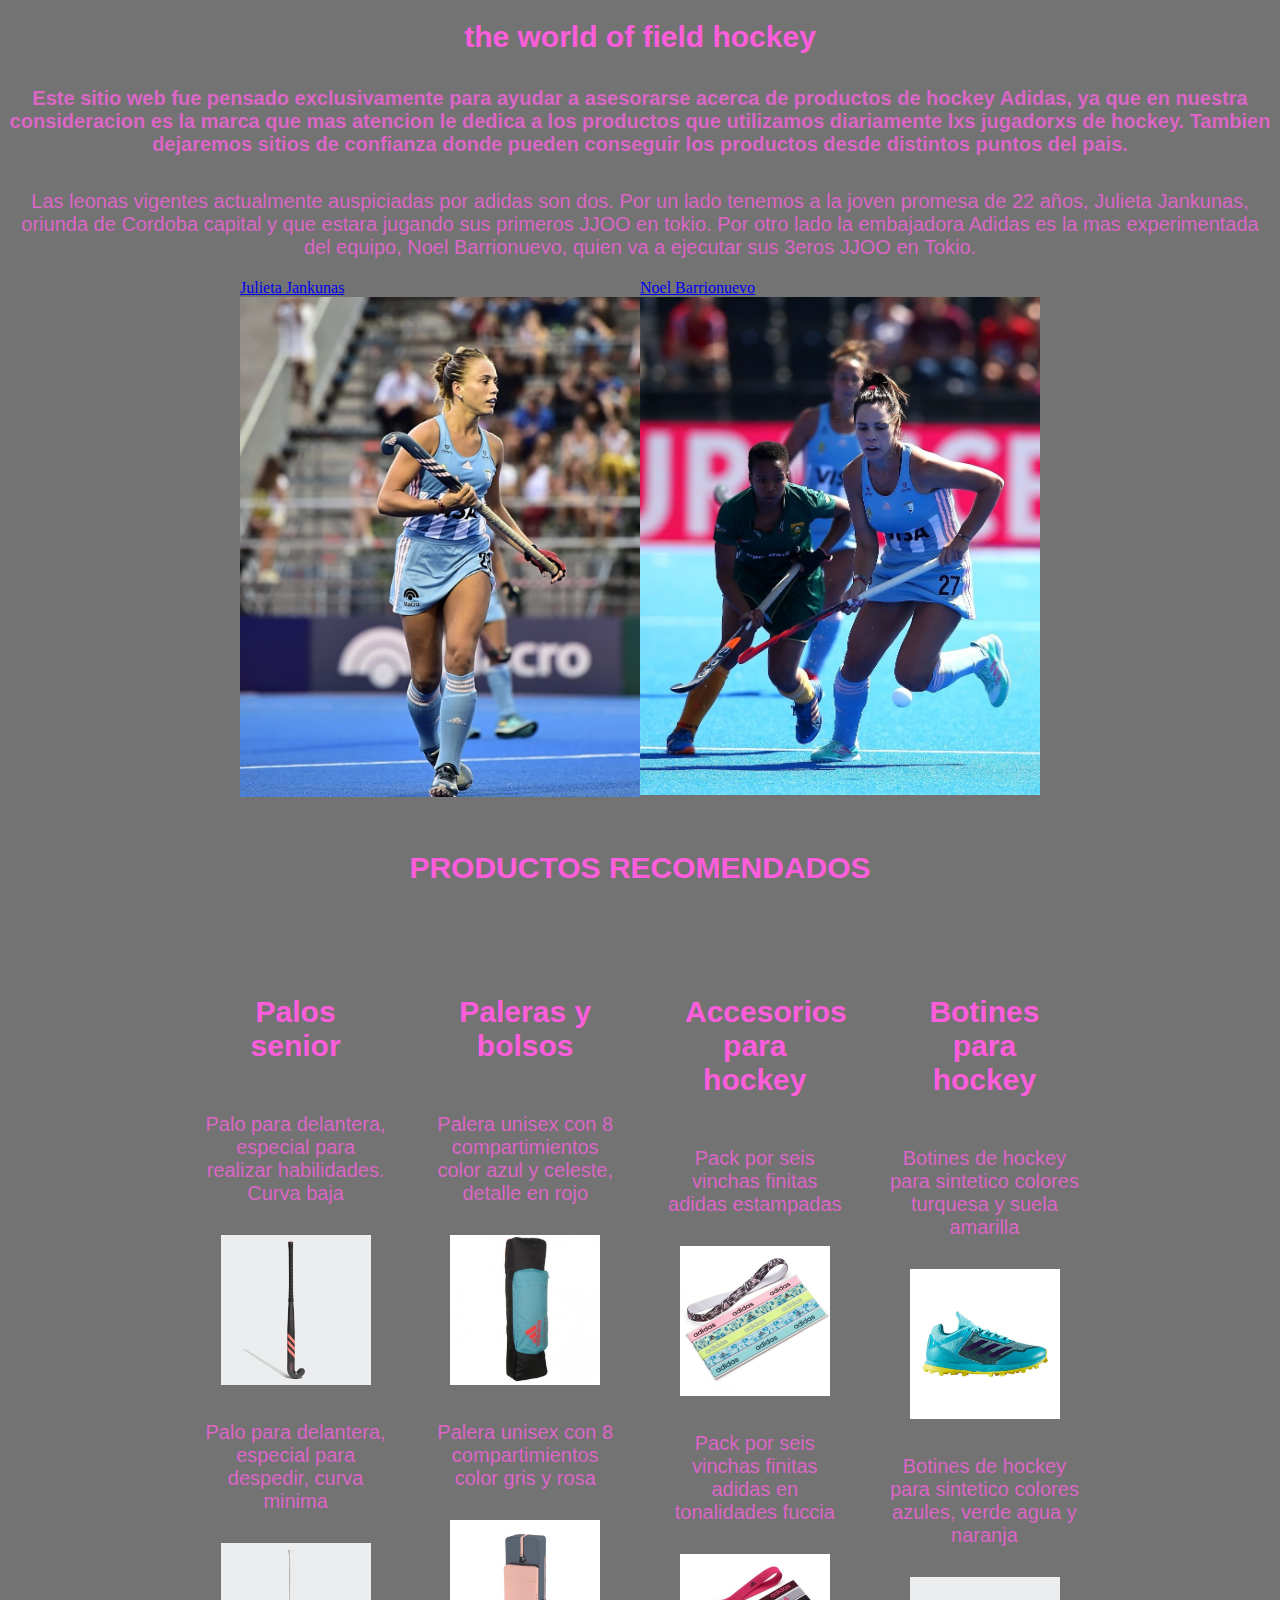
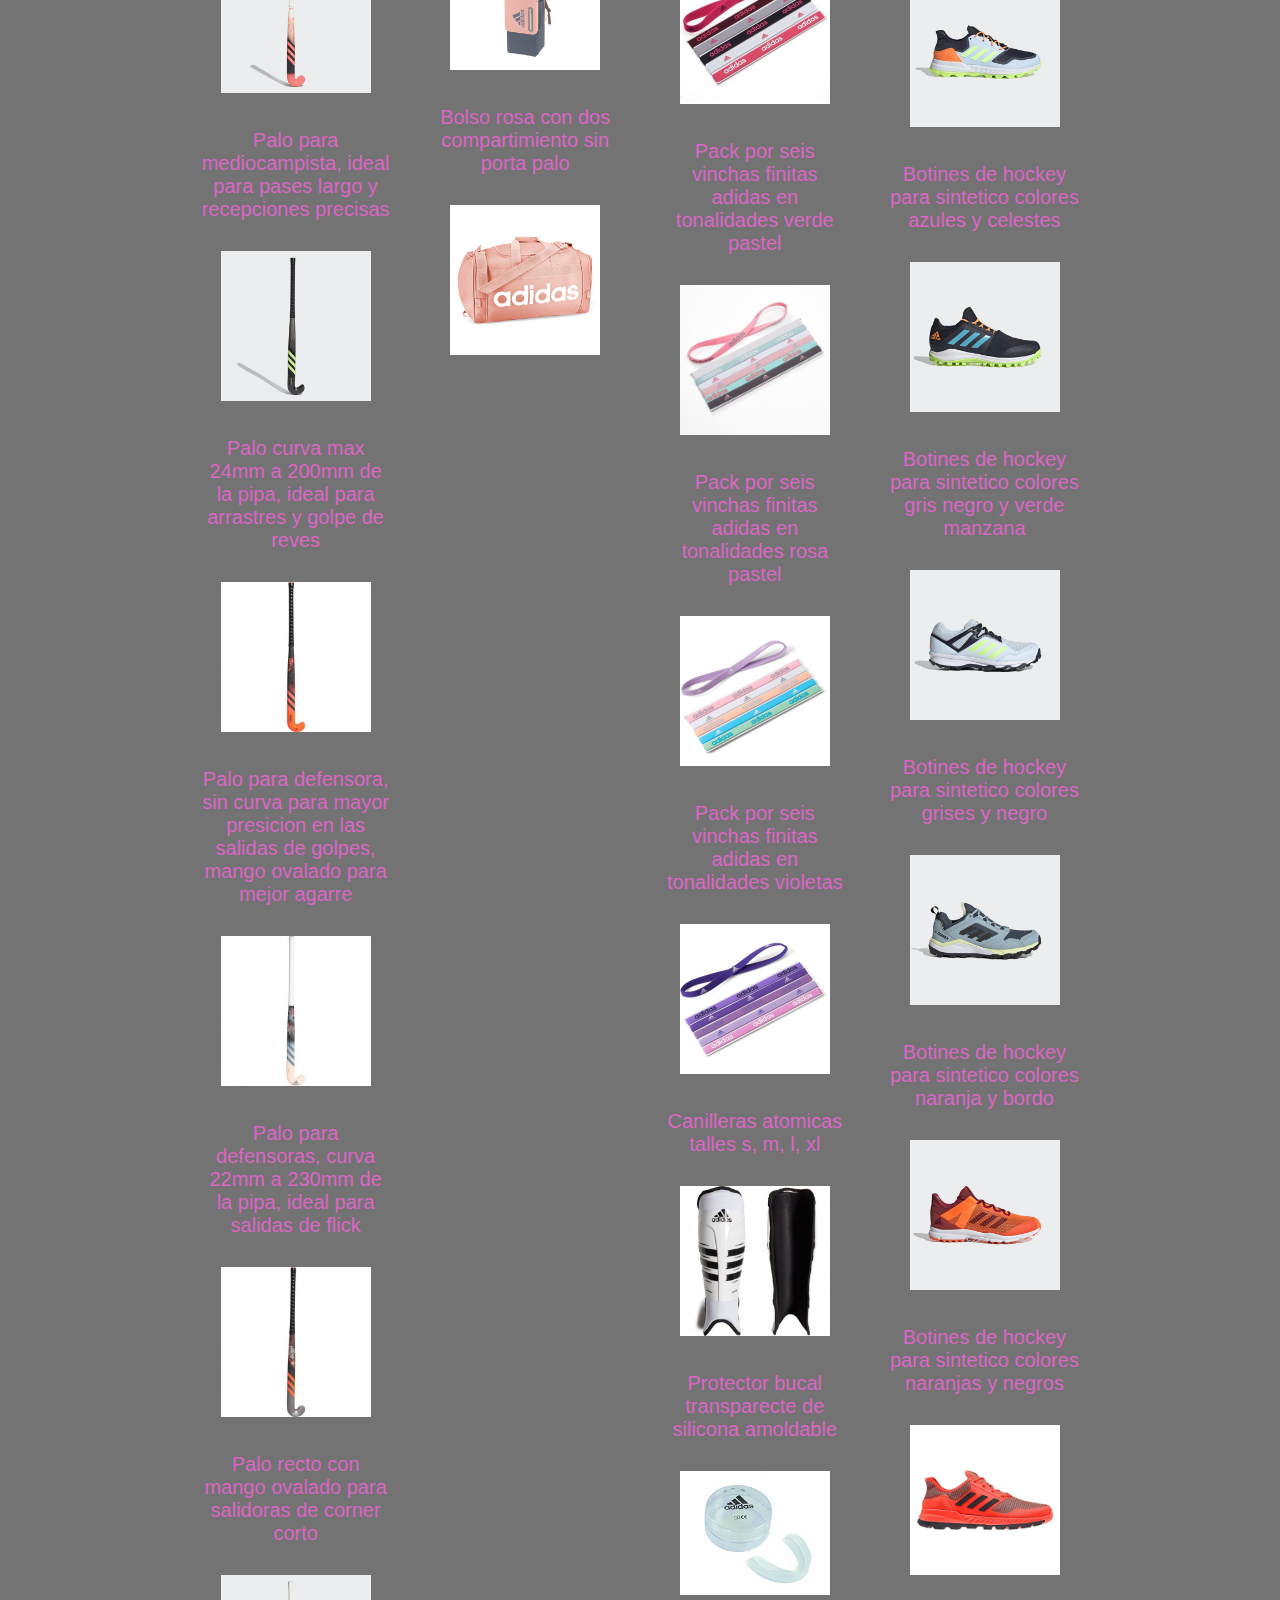
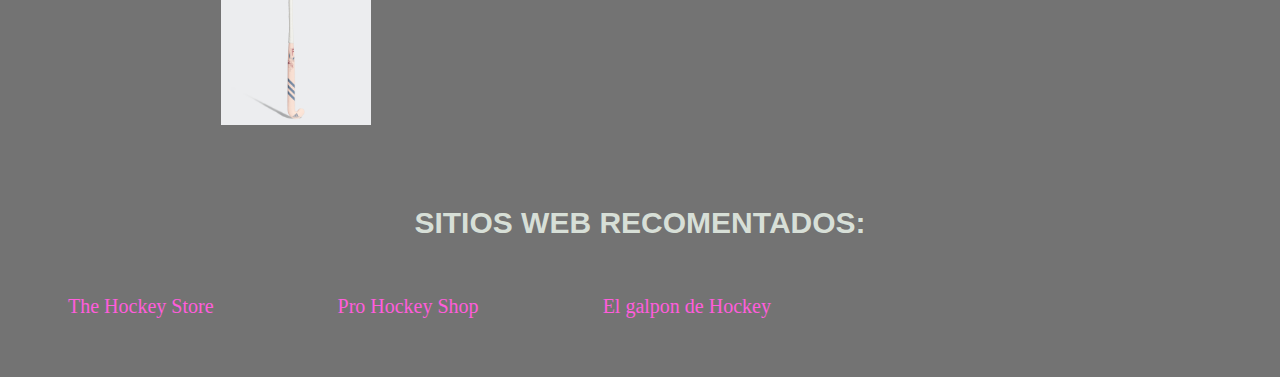
==== commit 3c63741a: "modifique index.html" ====
--- a/index.html
+++ b/index.html
@@ -28,14 +28,14 @@
 
         <section class="Leonas">
           <div class="Jankunas">
-             <h2>Julieta Jankunas</h2>
+             <a href="players.html">Julieta Jankunas</a>
              <section>
                 <img src="images/Jankunas.jpg" alt="Imagen de Julieta Jankunas en su 1er mundial">
              </section>
           </div>
 
           <div class="Barrionuevo">
-             <h2>Noel Barrionuevo</h2>
+             <a href="players.html">Noel Barrionuevo</a> 
              <section>
                 <img src="images/Barrionuevo 3.jpg" alt="Imagen de Noel Barrionuevo Champions trophy 2018">
              </section>
--- a/style.css
+++ b/style.css
@@ -75,4 +75,18 @@
     margin: 10px 20px;
     width: 150px;
     text-align: center;
+}
+.Recomendaciones h3{
+    font-size: 30px;
+    text-align: center;
+    padding: 25px;
+    color: #d7dfd7;
+    font-family: 'Segoe UI', Tahoma, Geneva, Verdana, sans-serif;
+}
+.Recomendaciones nav a{
+    text-decoration: none;
+    margin: auto;
+    padding: 60px;
+    font-size: 20px;
+    color: #ff5ddc;
 }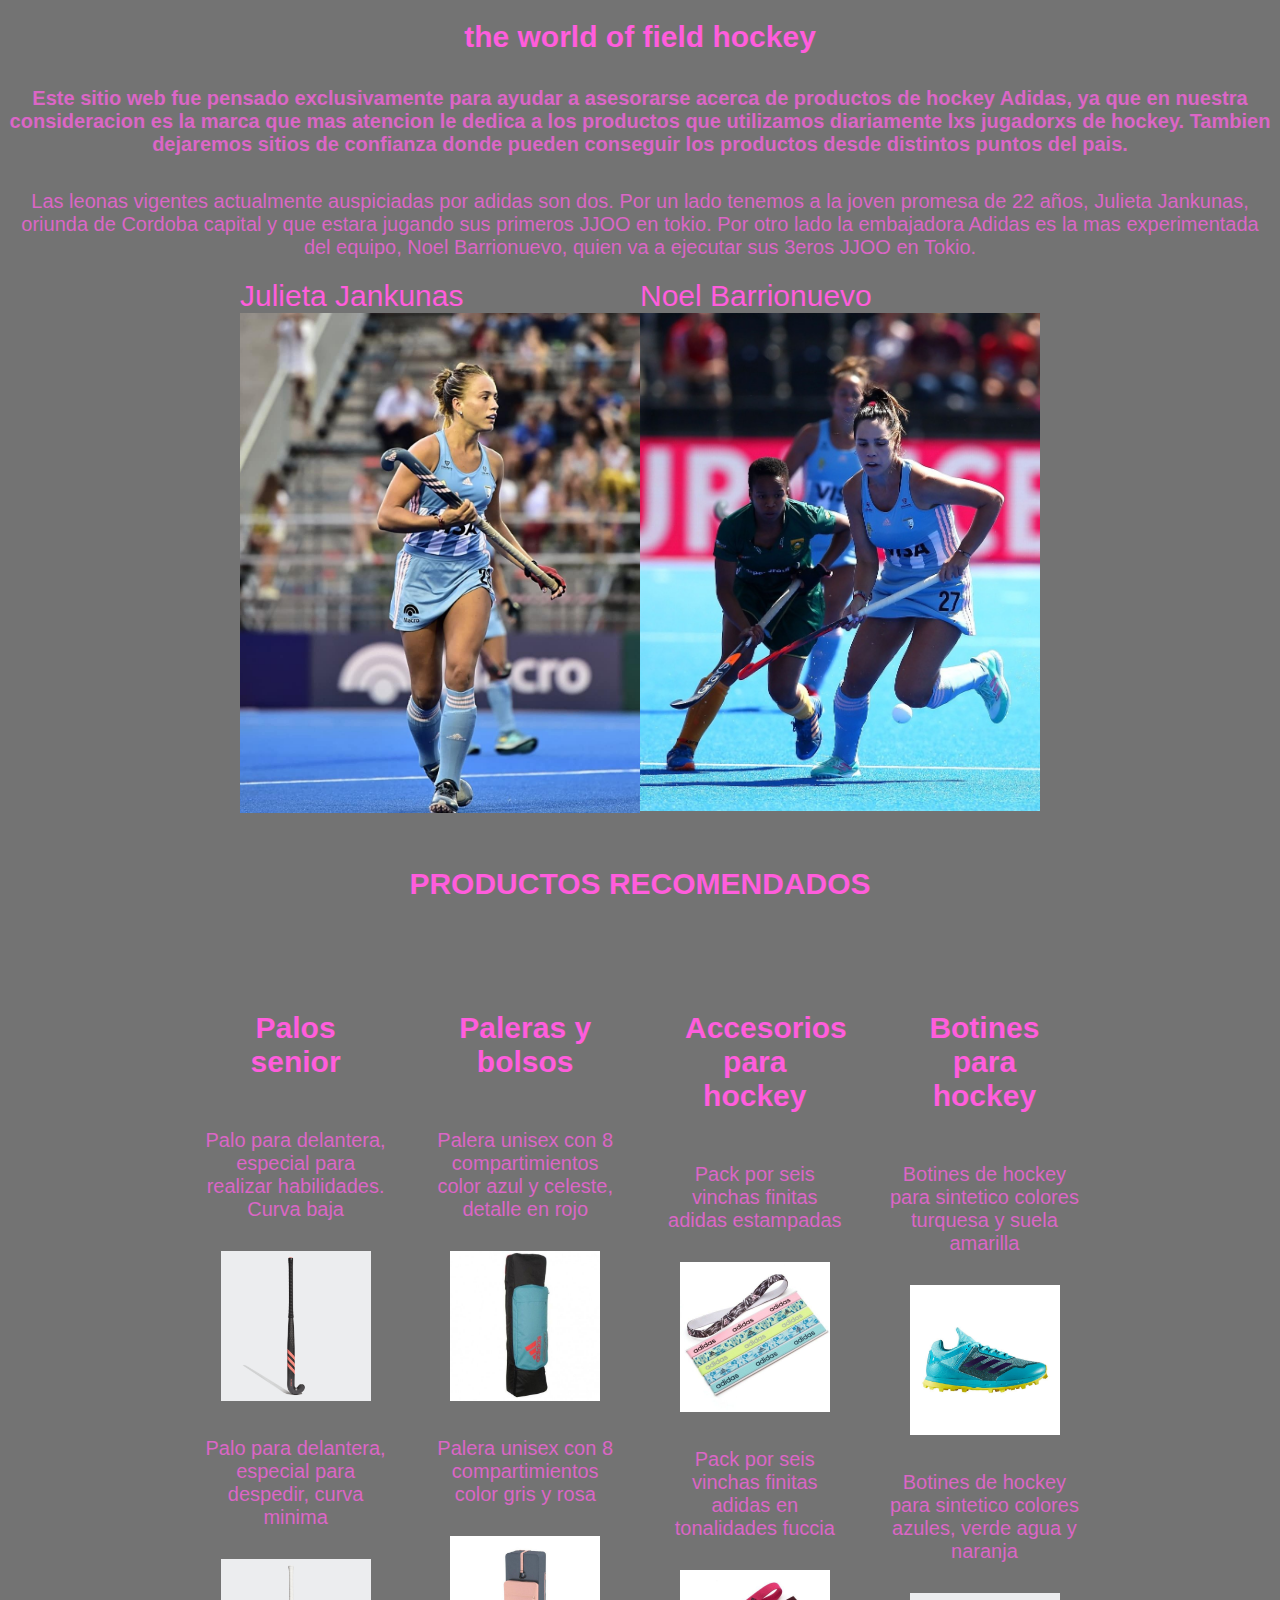
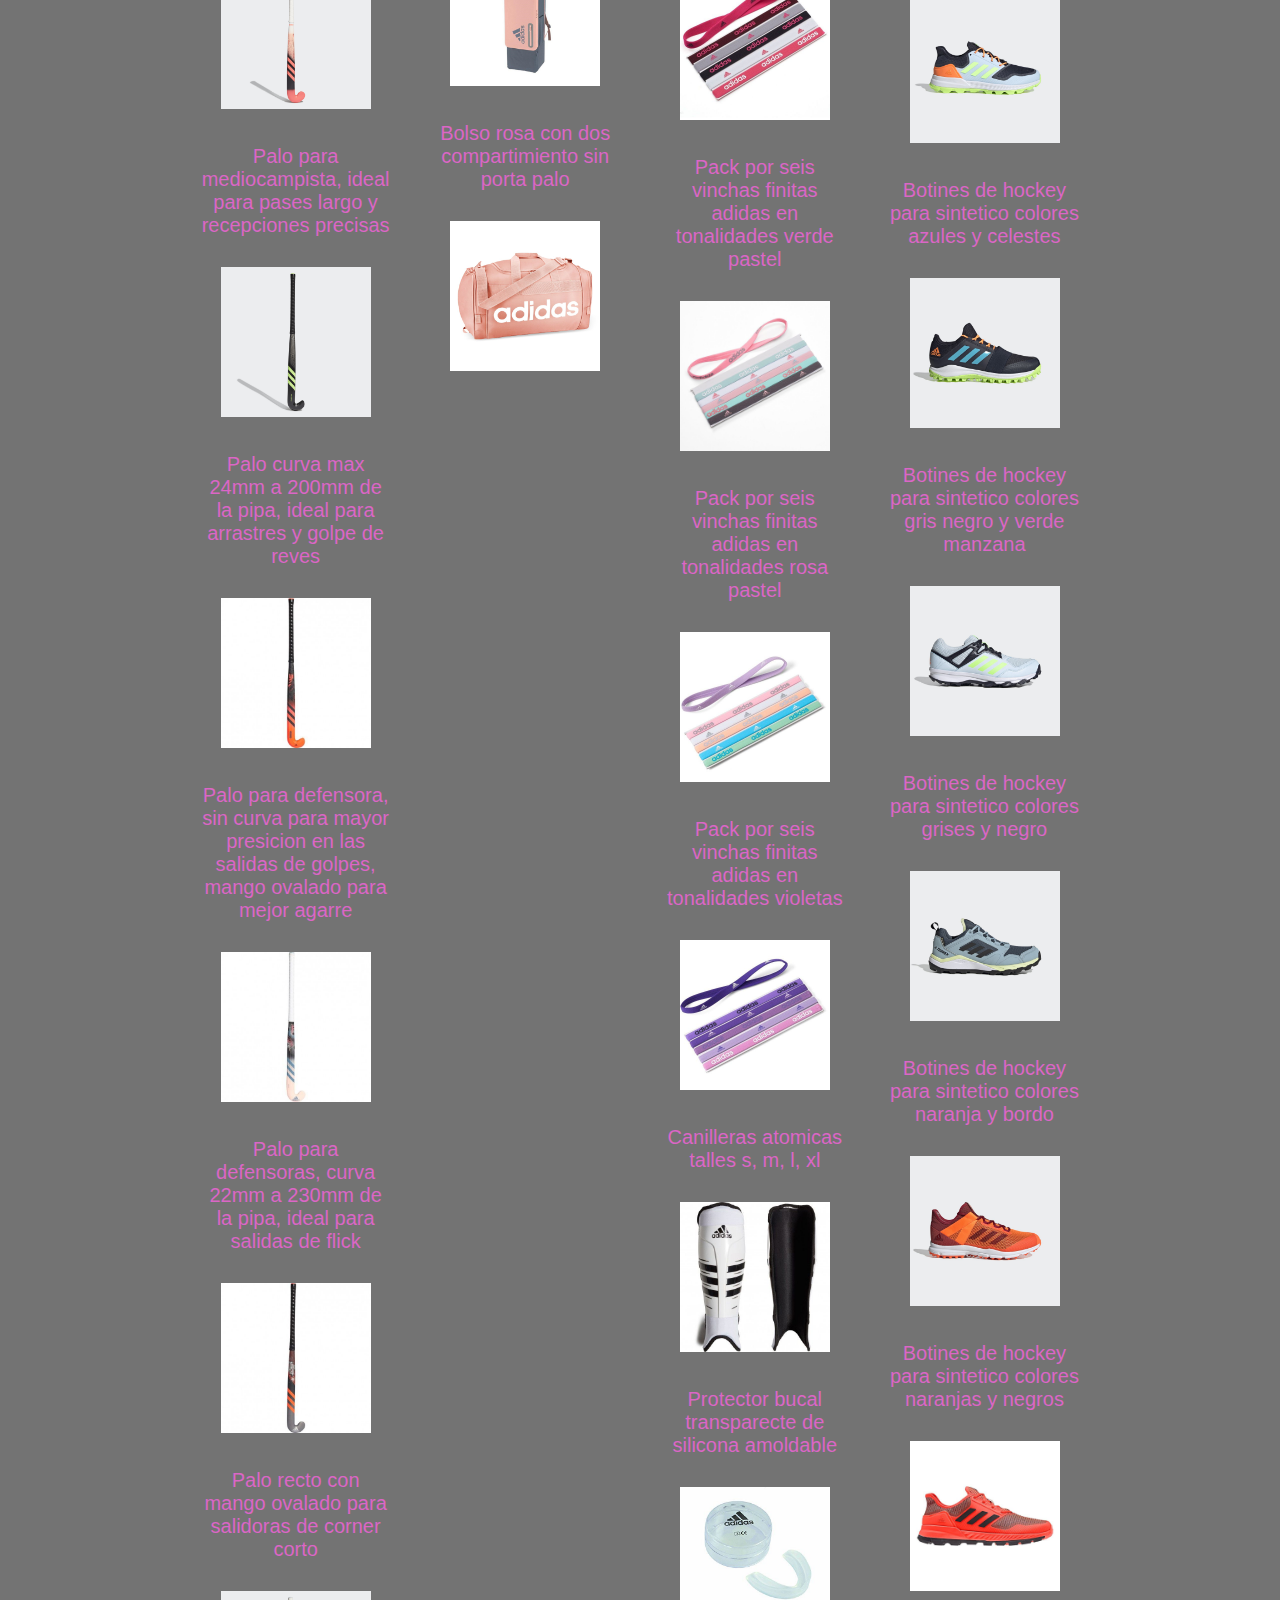
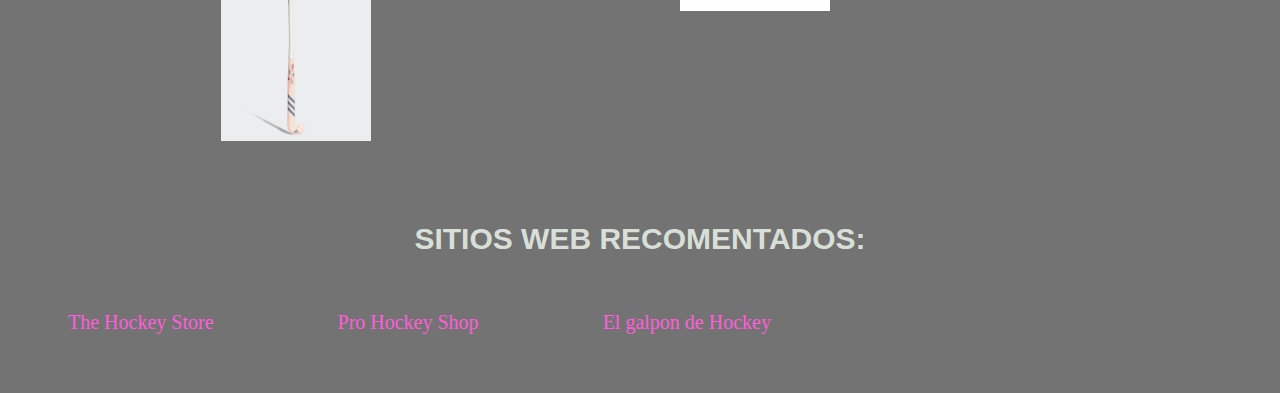
==== commit 27d9cb46: "Agregue dos html y modifique el header de index.html" ====
--- a/index.html
+++ b/index.html
@@ -28,14 +28,14 @@
 
         <section class="Leonas">
           <div class="Jankunas">
-             <a href="players.html">Julieta Jankunas</a>
+             <a href="jankunas.html">Julieta Jankunas</a>
              <section>
                 <img src="images/Jankunas.jpg" alt="Imagen de Julieta Jankunas en su 1er mundial">
              </section>
           </div>
 
           <div class="Barrionuevo">
-             <a href="players.html">Noel Barrionuevo</a> 
+             <a href="barrionuevo.html">Noel Barrionuevo</a> 
              <section>
                 <img src="images/Barrionuevo 3.jpg" alt="Imagen de Noel Barrionuevo Champions trophy 2018">
              </section>
--- a/style.css
+++ b/style.css
@@ -18,10 +18,9 @@
     display: flex;
     justify-content: center;
 }
-.Jankunas h2{
+.Jankunas a{
+    text-decoration: none;
     font-size: 30px;
-    text-align: center;
-    padding: 25px;
     color: #ff5ddc;
     font-family: 'Segoe UI', Tahoma, Geneva, Verdana, sans-serif;
 }
@@ -30,10 +29,9 @@
     align-items: center;
     justify-content: center;
 }
-.Barrionuevo h2{
+.Barrionuevo a{
+    text-decoration: none;
     font-size: 30px;
-    text-align: center;
-    padding: 25px;
     color: #ff5ddc;
     font-family: 'Segoe UI', Tahoma, Geneva, Verdana, sans-serif;
 }
